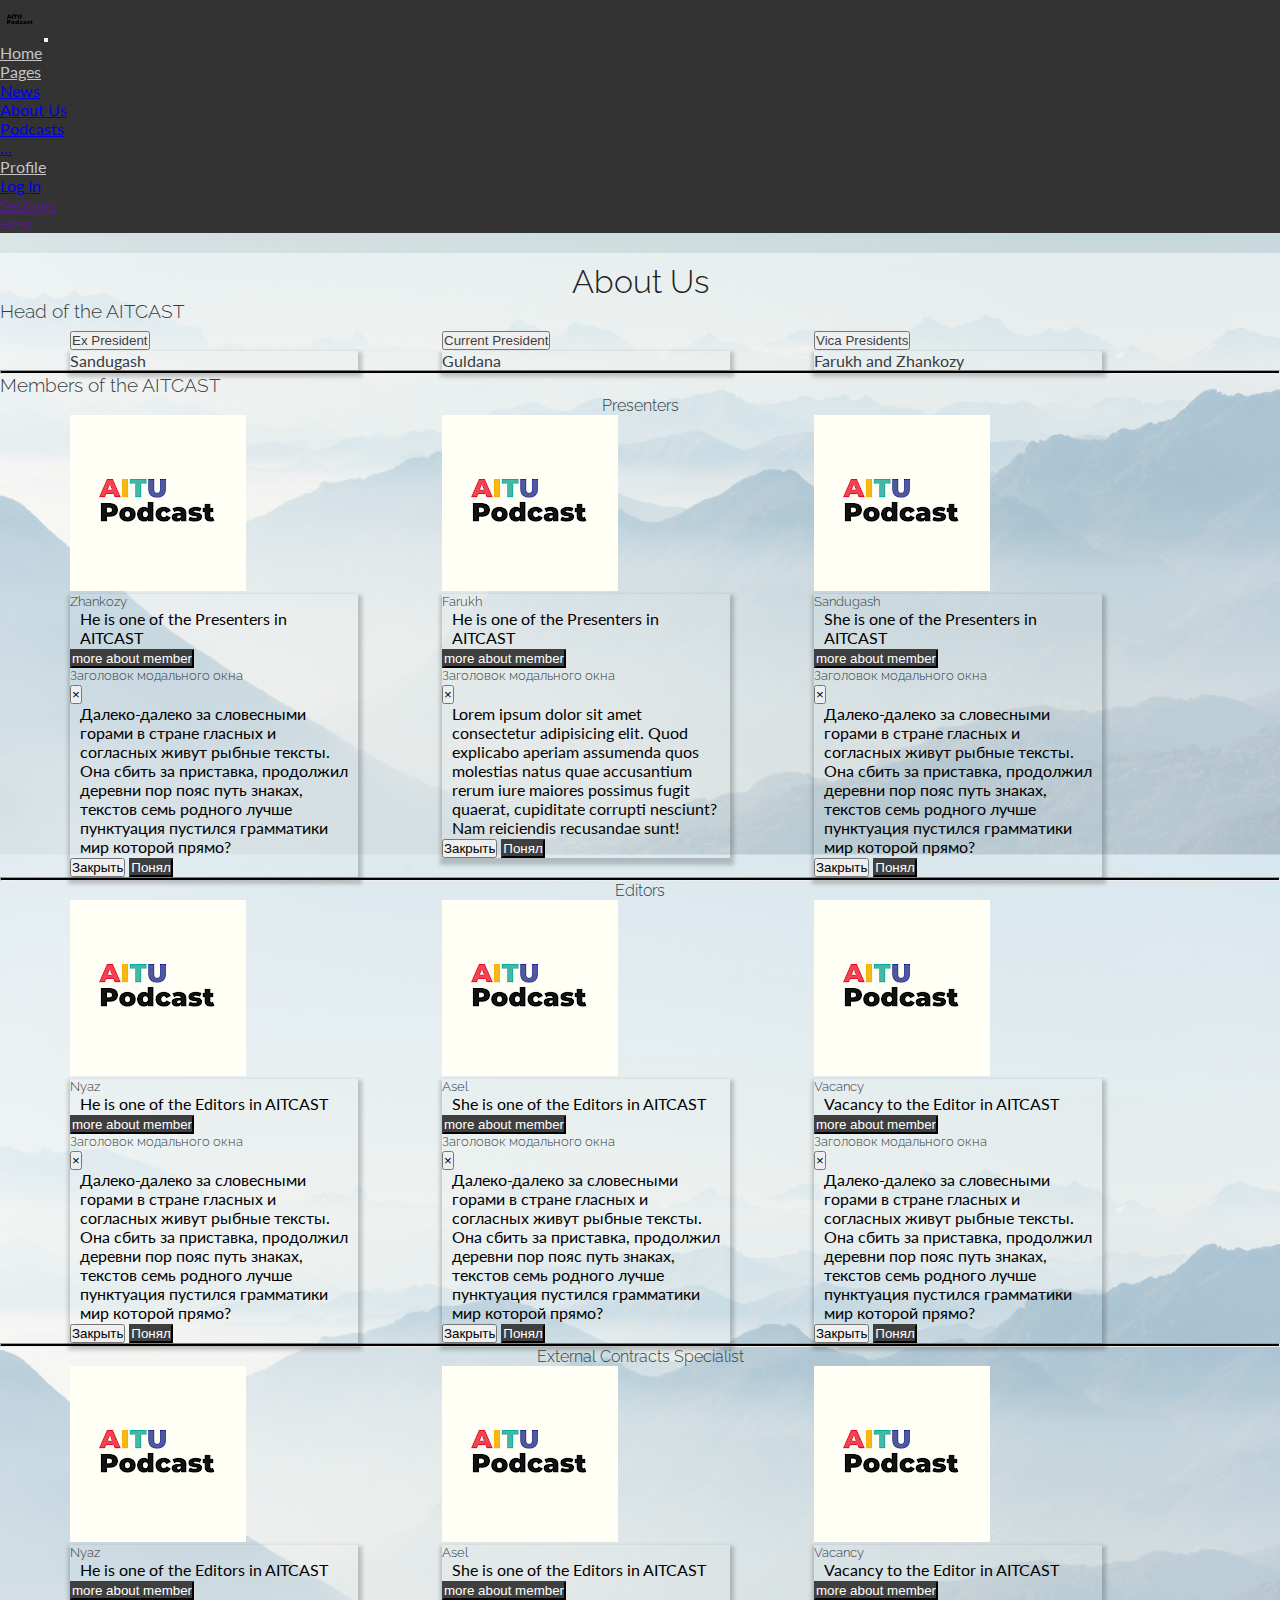
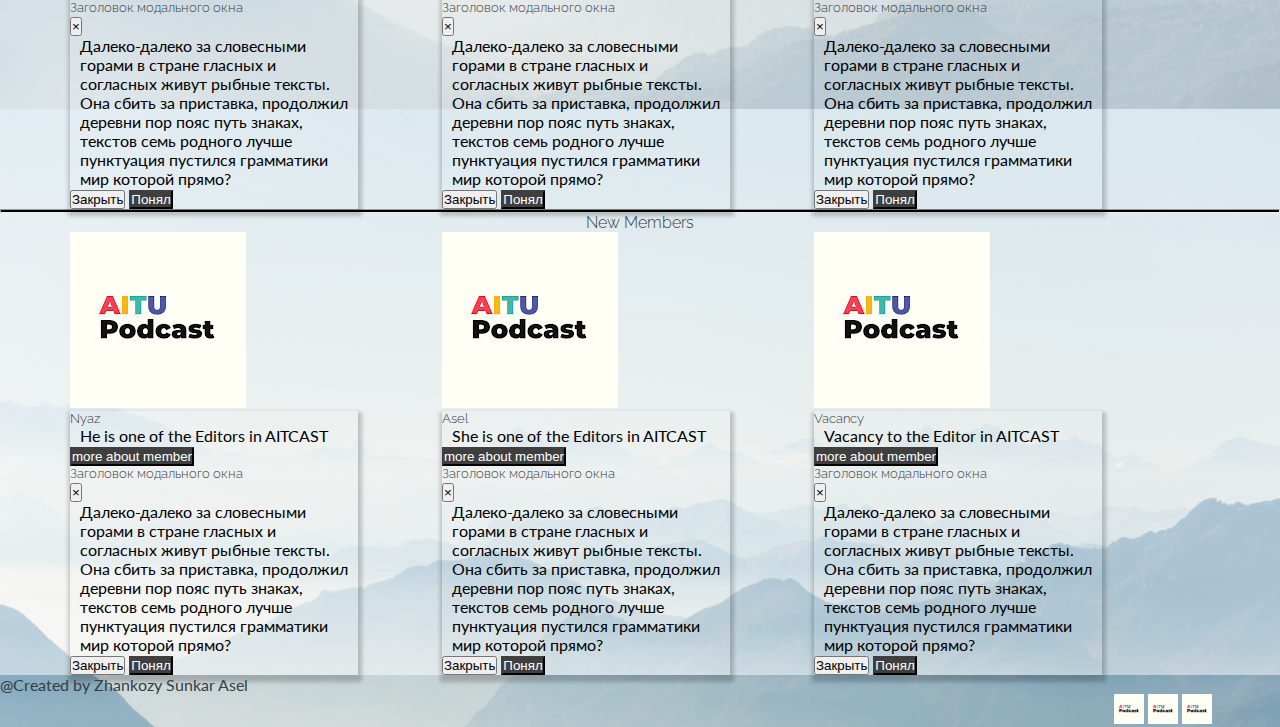
==== AboutUs.html @ f988cd86 "Add files via upload" ====
<!DOCTYPE html>
<html lang="en">
<head>
    <meta charset="UTF-8">
    <meta name="viewport" content="width=device-width, initial-scale=1.0">
    <link rel="stylesheet" href="https://cdn.jsdelivr.net/npm/bootstrap@4.6.1/dist/css/bootstrap.min.css" integrity="sha384-zCbKRCUGaJDkqS1kPbPd7TveP5iyJE0EjAuZQTgFLD2ylzuqKfdKlfG/eSrtxUkn" crossorigin="anonymous">
    <link rel="stylesheet" href="AboutsUs.css">
    <title>About Us</title>
</head>
<body>
<div class="container-fluid">
    <nav class="navbar navbar-expand-lg navbar-light">
        <a class="navbar-brand" href="#">
            <img class="logo" src="J4KXXM01.svg" width="40" height="40" alt="">
        </a>
        <button class="navbar-toggler" type="button" data-toggle="collapse" data-target="#navbarNav" aria-controls="navbarNav" aria-expanded="false" aria-label="Toggle navigation">
            <span class="navbar-toggler-icon"></span>
        </button>
        <div class="collapse navbar-collapse" id="navbarNav">
            <ul class="navbar-nav ml-auto">
                <li class="nav-item">
                    <a class="nav-link" href="index.html">Home</a>
                </li>
                <li class="nav-item dropdown">
                    <a class="nav-link dropdown-toggle" href="#" id="navbarDropdownPages" role="button" data-toggle="dropdown" aria-haspopup="true" aria-expanded="false">Pages</a>
                    <div class="dropdown-menu" aria-labelledby="navbarDropdownPages">
                        <a class="dropdown-item" href="News.html">News</a>
                        <div class="dropdown-divider"></div>
                        <a class="dropdown-item" href="AboutUs.html">About Us</a>
                        <div class="dropdown-divider"></div>
                        <a class="dropdown-item" href="Podcasts.html">Podcasts</a>
                        <div class="dropdown-divider"></div>
                        <a class="dropdown-item disabled" href="/" tabindex="-1" aria-disabled="true">...</a>
                    </div>
                </li>
                <li class="nav-item dropdown">
                    <a class="nav-link dropdown-toggle" href="#" id="navbarDropdownProfile" role="button" data-toggle="dropdown" aria-haspopup="true" aria-expanded="false">Profile</a>
                    <div class="dropdown-menu" aria-labelledby="navbarDropdownProfile">
                        <a class="dropdown-item" href="login.html">Log In</a>
                        <div class="dropdown-divider"></div>
                        <a class="dropdown-item" href="">Settings</a>
                        <div class="dropdown-divider"></div>
                        <a class="dropdown-item" href="">Help</a>
                    </div>
                </li>
            </ul>
        </div>
    </nav>
    <div class="Main">
        <h1>About Us</h1>

<div class="row">
    <div class="col-md-6">
        <h3>Head of the AITCAST</h3>
        <div class="accordion" id="accordionExample">
            <div class="card">
                <div class="card-header" id="headingOne">
                    <h2 class="mb-0">
                        <button class="btn btn-link btn-block text-left" type="button" data-toggle="collapse" data-target="#collapseOne" aria-expanded="true" aria-controls="collapseOne">
                            Ex President
                        </button>
                    </h2>
                </div>
                <div id="collapseOne" class="collapse show" aria-labelledby="headingOne" data-parent="#accordionExample">
                    <div class="card-body">
                        Sandugash
                    </div>
                </div>
            </div>
            <div class="card">
                <div class="card-header" id="headingTwo">
                    <h2 class="mb-0">
                        <button class="btn btn-link btn-block text-left collapsed" type="button" data-toggle="collapse" data-target="#collapseTwo" aria-expanded="false" aria-controls="collapseTwo">
                            Current President
                        </button>
                    </h2>
                </div>
                <div id="collapseTwo" class="collapse" aria-labelledby="headingTwo" data-parent="#accordionExample">
                    <div class="card-body">
                        Guldana
                    </div>
                </div>
            </div>
            <div class="card">
                <div class="card-header" id="headingThree">
                    <h2 class="mb-0">
                        <button class="btn btn-link btn-block text-left collapsed" type="button" data-toggle="collapse" data-target="#collapseThree" aria-expanded="false" aria-controls="collapseThree">
                            Vica Presidents
                        </button>
                    </h2>
                </div>
                <div id="collapseThree" class="collapse" aria-labelledby="headingThree" data-parent="#accordionExample">
                    <div class="card-body">
                        Farukh and Zhankozy
                    </div>
                </div>
            </div>
        </div>
    </div>
</div>
<hr>

            

    <h3>Members of the AITCAST</h3>
    <div class="list-group">
        <h4>Presenters</h4>
        <div class="d-flex flex-row">
            <div class="card" style="width: 18rem;">
                <img src="channels4_profile.jpg" class="card-img-top" alt="...">
                <div class="card-body">
                    <h5 class="card-title">Zhankozy</h5>
                    <p class="card-text">He is one of the Presenters in AITCAST</p>
                    <button type="button" class="btn btn-primary" data-toggle="modal" data-target="#staticBackdrop">
                        more about member
                    </button>
                    <div class="modal fade" id="staticBackdrop" data-backdrop="static" data-keyboard="false" tabindex="-1" aria-labelledby="staticBackdropLabel" aria-hidden="true">
                        <div class="modal-dialog">
                            <div class="modal-content">
                                <div class="modal-header">
                                    <h5 class="modal-title" id="staticBackdropLabel">Заголовок модального окна</h5>
                                    <button type="button" class="close" data-dismiss="modal" aria-label="Close">
                                        <span aria-hidden="true">&times;</span>
                                    </button>
                                </div>
                                <div class="modal-body">
                                    <p>Далеко-далеко за словесными горами в стране гласных и согласных живут рыбные тексты. Она сбить за приставка, продолжил деревни пор пояс путь знаках, текстов семь родного лучше пунктуация пустился грамматики мир которой прямо?</p>
                                </div>
                                <div class="modal-footer">
                                    <button type="button" class="btn btn-secondary" data-dismiss="modal">Закрыть</button>
                                    <button type="button" class="btn btn-primary">Понял</button>
                                </div>
                            </div>
                        </div>
                    </div>
                </div>
            </div>
            <div class="card" style="width: 18rem;">
                <img src="channels4_profile.jpg" class="card-img-top" alt="...">
                <div class="card-body">
                    <h5 class="card-title">Farukh</h5>
                    <p class="card-text">He is one of the Presenters in AITCAST</p>
                    <button type="button" class="btn btn-primary" data-toggle="modal" data-target="#staticBackdrop">
                        more about member
                    </button>
                    <div class="modal fade" id="staticBackdrop" data-backdrop="static" data-keyboard="false" tabindex="-1" aria-labelledby="staticBackdropLabel" aria-hidden="true">
                        <div class="modal-dialog">
                            <div class="modal-content">
                                <div class="modal-header">
                                    <h5 class="modal-title" id="staticBackdropLabel">Заголовок модального окна</h5>
                                    <button type="button" class="close" data-dismiss="modal" aria-label="Close">
                                        <span aria-hidden="true">&times;</span>
                                    </button>
                                </div>
                                <div class="modal-body">
                                    <p>Lorem ipsum dolor sit amet consectetur adipisicing elit. Quod explicabo aperiam assumenda quos molestias natus quae accusantium rerum iure maiores possimus fugit quaerat, cupiditate corrupti nesciunt? Nam reiciendis recusandae sunt!</p>
                                </div>
                                <div class="modal-footer">
                                    <button type="button" class="btn btn-secondary" data-dismiss="modal">Закрыть</button>
                                    <button type="button" class="btn btn-primary">Понял</button>
                                </div>
                            </div>
                        </div>
                    </div>
                </div>
            </div>
            <div class="card" style="width: 18rem;">
                <img src="channels4_profile.jpg" class="card-img-top" alt="...">
                <div class="card-body">
                    <h5 class="card-title">Sandugash</h5>
                    <p class="card-text">She is one of the Presenters in AITCAST</p>
                    <button type="button" class="btn btn-primary" data-toggle="modal" data-target="#staticBackdrop">
                        more about member
                    </button>
                    <div class="modal fade" id="staticBackdrop" data-backdrop="static" data-keyboard="false" tabindex="-1" aria-labelledby="staticBackdropLabel" aria-hidden="true">
                        <div class="modal-dialog">
                            <div class="modal-content">
                                <div class="modal-header">
                                    <h5 class="modal-title" id="staticBackdropLabel">Заголовок модального окна</h5>
                                    <button type="button" class="close" data-dismiss="modal" aria-label="Close">
                                        <span aria-hidden="true">&times;</span>
                                    </button>
                                </div>
                                <div class="modal-body">
                                    <p>Далеко-далеко за словесными горами в стране гласных и согласных живут рыбные тексты. Она сбить за приставка, продолжил деревни пор пояс путь знаках, текстов семь родного лучше пунктуация пустился грамматики мир которой прямо?</p>
                                </div>
                                <div class="modal-footer">
                                    <button type="button" class="btn btn-secondary" data-dismiss="modal">Закрыть</button>
                                    <button type="button" class="btn btn-primary">Понял</button>
                                </div>
                            </div>
                        </div>
                    </div>
                </div>
            </div>
        </div>
    </div>
<hr>

                <div class="list-group">
                    <h4>Editors</h4>
                <div class="d-flex flex-row">
                    <div class="card">
                        <img src="channels4_profile.jpg" class="card-img-top" alt="...">
                        <div class="card-body">
                            <h5 class="card-title">Nyaz</h5>
                            <p class="card-text">He is one of the Editors in AITCAST</p>
                            <button type="button" class="btn btn-primary" data-toggle="modal" data-target="#staticBackdrop">
                                more about member
                          </button>

                          <div class="modal fade" id="staticBackdrop" data-backdrop="static" data-keyboard="false" tabindex="-1" aria-labelledby="staticBackdropLabel" aria-hidden="true">
                              <div class="modal-dialog">
                                  <div class="modal-content">
                                      <div class="modal-header">
                                          <h5 class="modal-title" id="staticBackdropLabel">Заголовок модального окна</h5>
                                          <button type="button" class="close" data-dismiss="modal" aria-label="Close">
                                              <span aria-hidden="true">&times;</span>
                                          </button>
                                      </div>
                                      <div class="modal-body">
                                        <p>Далеко-далеко за словесными горами в стране гласных и согласных живут рыбные тексты. Она сбить за приставка, продолжил деревни пор пояс путь знаках, текстов семь родного лучше пунктуация пустился грамматики мир которой прямо?</p>
                                        
                                      </div>
                                      <div class="modal-footer">
                                          <button type="button" class="btn btn-secondary" data-dismiss="modal">Закрыть</button>
                                          <button type="button" class="btn btn-primary">Понял</button>
                                      </div>
                                  </div>
                              </div>
                          </div>
                        </div>
                    </div>

                    <div class="card mr-2">
                        <img src="channels4_profile.jpg" class="card-img-top" alt="...">
                        <div class="card-body">
                            <h5 class="card-title">Asel</h5>
                            <p class="card-text">She is one of the Editors in AITCAST</p>
                            <button type="button" class="btn btn-primary" data-toggle="modal" data-target="#staticBackdrop">
                              more about member
                          </button>

                          <div class="modal fade" id="staticBackdrop" data-backdrop="static" data-keyboard="false" tabindex="-1" aria-labelledby="staticBackdropLabel" aria-hidden="true">
                              <div class="modal-dialog">
                                  <div class="modal-content">
                                      <div class="modal-header">
                                          <h5 class="modal-title" id="staticBackdropLabel">Заголовок модального окна</h5>
                                          <button type="button" class="close" data-dismiss="modal" aria-label="Close">
                                              <span aria-hidden="true">&times;</span>
                                          </button>
                                      </div>
                                      <div class="modal-body">
                                        <p>Далеко-далеко за словесными горами в стране гласных и согласных живут рыбные тексты. Она сбить за приставка, продолжил деревни пор пояс путь знаках, текстов семь родного лучше пунктуация пустился грамматики мир которой прямо?</p>
                                        
                                      </div>
                                      <div class="modal-footer">
                                          <button type="button" class="btn btn-secondary" data-dismiss="modal">Закрыть</button>
                                          <button type="button" class="btn btn-primary">Понял</button>
                                      </div>
                                  </div>
                              </div>
                          </div>
                        </div>
                    </div>
                    <div class="card mr-2">
                        <img src="channels4_profile.jpg" class="card-img-top" alt="...">
                        <div class="card-body">
                            <h5 class="card-title">Vacancy</h5>
                            <p class="card-text">Vacancy to the Editor in AITCAST</p>
                            <button type="button" class="btn btn-primary" data-toggle="modal" data-target="#staticBackdrop">
                                more about member
                          </button>

                          <div class="modal fade" id="staticBackdrop" data-backdrop="static" data-keyboard="false" tabindex="-1" aria-labelledby="staticBackdropLabel" aria-hidden="true">
                              <div class="modal-dialog">
                                  <div class="modal-content">
                                      <div class="modal-header">
                                          <h5 class="modal-title" id="staticBackdropLabel">Заголовок модального окна</h5>
                                          <button type="button" class="close" data-dismiss="modal" aria-label="Close">
                                              <span aria-hidden="true">&times;</span>
                                          </button>
                                      </div>
                                      <div class="modal-body">
                                        <p>Далеко-далеко за словесными горами в стране гласных и согласных живут рыбные тексты. Она сбить за приставка, продолжил деревни пор пояс путь знаках, текстов семь родного лучше пунктуация пустился грамматики мир которой прямо?</p>
                                        
                                      </div>
                                      <div class="modal-footer">
                                          <button type="button" class="btn btn-secondary" data-dismiss="modal">Закрыть</button>
                                          <button type="button" class="btn btn-primary">Понял</button>
                                      </div>
                                  </div>
                              </div>
                          </div>
                        </div>
                    </div>
                </div>
                <hr>
                </div>
                <div class="list-group">
                    <h4>External Contracts Specialist</h4>
                <div class="d-flex flex-row">
                    <div class="card">
                        <img src="channels4_profile.jpg" class="card-img-top" alt="...">
                        <div class="card-body">
                            <h5 class="card-title">Nyaz</h5>
                            <p class="card-text">He is one of the Editors in AITCAST</p>
                            <button type="button" class="btn btn-primary" data-toggle="modal" data-target="#staticBackdrop">
                                more about member
                          </button>

                          <div class="modal fade" id="staticBackdrop" data-backdrop="static" data-keyboard="false" tabindex="-1" aria-labelledby="staticBackdropLabel" aria-hidden="true">
                              <div class="modal-dialog">
                                  <div class="modal-content">
                                      <div class="modal-header">
                                          <h5 class="modal-title" id="staticBackdropLabel">Заголовок модального окна</h5>
                                          <button type="button" class="close" data-dismiss="modal" aria-label="Close">
                                              <span aria-hidden="true">&times;</span>
                                          </button>
                                      </div>
                                      <div class="modal-body">
                                        <p>Далеко-далеко за словесными горами в стране гласных и согласных живут рыбные тексты. Она сбить за приставка, продолжил деревни пор пояс путь знаках, текстов семь родного лучше пунктуация пустился грамматики мир которой прямо?</p>
                                        
                                      </div>
                                      <div class="modal-footer">
                                          <button type="button" class="btn btn-secondary" data-dismiss="modal">Закрыть</button>
                                          <button type="button" class="btn btn-primary">Понял</button>
                                      </div>
                                  </div>
                              </div>
                          </div>
                        </div>
                    </div>

                    <div class="card mr-2">
                        <img src="channels4_profile.jpg" class="card-img-top" alt="...">
                        <div class="card-body">
                            <h5 class="card-title">Asel</h5>
                            <p class="card-text">She is one of the Editors in AITCAST</p>
                            <button type="button" class="btn btn-primary" data-toggle="modal" data-target="#staticBackdrop">
                                more about member
                          </button>

                          <div class="modal fade" id="staticBackdrop" data-backdrop="static" data-keyboard="false" tabindex="-1" aria-labelledby="staticBackdropLabel" aria-hidden="true">
                              <div class="modal-dialog">
                                  <div class="modal-content">
                                      <div class="modal-header">
                                          <h5 class="modal-title" id="staticBackdropLabel">Заголовок модального окна</h5>
                                          <button type="button" class="close" data-dismiss="modal" aria-label="Close">
                                              <span aria-hidden="true">&times;</span>
                                          </button>
                                      </div>
                                      <div class="modal-body">
                                        <p>Далеко-далеко за словесными горами в стране гласных и согласных живут рыбные тексты. Она сбить за приставка, продолжил деревни пор пояс путь знаках, текстов семь родного лучше пунктуация пустился грамматики мир которой прямо?</p>
                                        
                                      </div>
                                      <div class="modal-footer">
                                          <button type="button" class="btn btn-secondary" data-dismiss="modal">Закрыть</button>
                                          <button type="button" class="btn btn-primary">Понял</button>
                                      </div>
                                  </div>
                              </div>
                          </div>
                        </div>
                    </div>
                    <div class="card mr-2">
                        <img src="channels4_profile.jpg" class="card-img-top" alt="...">
                        <div class="card-body">
                            <h5 class="card-title">Vacancy</h5>
                            <p class="card-text">Vacancy to the Editor in AITCAST</p>
                            <button type="button" class="btn btn-primary" data-toggle="modal" data-target="#staticBackdrop">
                                more about member
                          </button>

                          <div class="modal fade" id="staticBackdrop" data-backdrop="static" data-keyboard="false" tabindex="-1" aria-labelledby="staticBackdropLabel" aria-hidden="true">
                              <div class="modal-dialog">
                                  <div class="modal-content">
                                      <div class="modal-header">
                                          <h5 class="modal-title" id="staticBackdropLabel">Заголовок модального окна</h5>
                                          <button type="button" class="close" data-dismiss="modal" aria-label="Close">
                                              <span aria-hidden="true">&times;</span>
                                          </button>
                                      </div>
                                      <div class="modal-body">
                                        <p>Далеко-далеко за словесными горами в стране гласных и согласных живут рыбные тексты. Она сбить за приставка, продолжил деревни пор пояс путь знаках, текстов семь родного лучше пунктуация пустился грамматики мир которой прямо?</p>
                                        
                                      </div>
                                      <div class="modal-footer">
                                          <button type="button" class="btn btn-secondary" data-dismiss="modal">Закрыть</button>
                                          <button type="button" class="btn btn-primary">Понял</button>
                                      </div>
                                  </div>
                              </div>
                          </div>
                        </div>
                    </div>
                </div>
                <hr>
                </div>
                <div class="list-group">
                    <h4>New Members</h4>
                    <div class="d-flex flex-row">
                        <div class="card">
                            <img src="channels4_profile.jpg" class="card-img-top" alt="...">
                            <div class="card-body">
                                <h5 class="card-title">Nyaz</h5>
                                <p class="card-text">He is one of the Editors in AITCAST</p>
                                <button type="button" class="btn btn-primary" data-toggle="modal" data-target="#staticBackdrop">
                                    more about member
                                </button>
                                <div class="modal fade" id="staticBackdrop" data-backdrop="static" data-keyboard="false" tabindex="-1" aria-labelledby="staticBackdropLabel" aria-hidden="true">
                                    <div class="modal-dialog">
                                        <div class="modal-content">
                                            <div class="modal-header">
                                                <h5 class="modal-title" id="staticBackdropLabel">Заголовок модального окна</h5>
                                                <button type="button" class="close" data-dismiss="modal" aria-label="Close">
                                                    <span aria-hidden="true">&times;</span>
                                                </button>
                                            </div>
                                            <div class="modal-body">
                                                <p>Далеко-далеко за словесными горами в стране гласных и согласных живут рыбные тексты. Она сбить за приставка, продолжил деревни пор пояс путь знаках, текстов семь родного лучше пунктуация пустился грамматики мир которой прямо?</p>
                                            </div>
                                            <div class="modal-footer">
                                                <button type="button" class="btn btn-secondary" data-dismiss="modal">Закрыть</button>
                                                <button type="button" class="btn btn-primary">Понял</button>
                                            </div>
                                        </div>
                                    </div>
                                </div>
                            </div>
                        </div>
                
                        <div class="card mr-2">
                            <img src="channels4_profile.jpg" class="card-img-top" alt="...">
                            <div class="card-body">
                                <h5 class="card-title">Asel</h5>
                                <p class="card-text">She is one of the Editors in AITCAST</p>
                                <button type="button" class="btn btn-primary" data-toggle="modal" data-target="#staticBackdrop">
                                    more about member
                                </button>
                                <div class="modal fade" id="staticBackdrop" data-backdrop="static" data-keyboard="false" tabindex="-1" aria-labelledby="staticBackdropLabel" aria-hidden="true">
                                    <div class="modal-dialog">
                                        <div class="modal-content">
                                            <div class="modal-header">
                                                <h5 class="modal-title" id="staticBackdropLabel">Заголовок модального окна</h5>
                                                <button type="button" class="close" data-dismiss="modal" aria-label="Close">
                                                    <span aria-hidden="true">&times;</span>
                                                </button>
                                            </div>
                                            <div class="modal-body">
                                                <p>Далеко-далеко за словесными горами в стране гласных и согласных живут рыбные тексты. Она сбить за приставка, продолжил деревни пор пояс путь знаках, текстов семь родного лучше пунктуация пустился грамматики мир которой прямо?</p>
                                            </div>
                                            <div class="modal-footer">
                                                <button type="button" class="btn btn-secondary" data-dismiss="modal">Закрыть</button>
                                                <button type="button" class="btn btn-primary">Понял</button>
                                            </div>
                                        </div>
                                    </div>
                                </div>
                            </div>
                        </div>
                        <div class="card mr-2">
                            <img src="channels4_profile.jpg" class="card-img-top" alt="...">
                            <div class="card-body">
                                <h5 class="card-title">Vacancy</h5>
                                <p class="card-text">Vacancy to the Editor in AITCAST</p>
                                <button type="button" class="btn btn-primary" data-toggle="modal" data-target="#staticBackdrop">
                                    more about member
                                </button>
                                <div class="modal fade" id="staticBackdrop" data-backdrop="static" data-keyboard="false" tabindex="-1" aria-labelledby="staticBackdropLabel" aria-hidden="true">
                                    <div class="modal-dialog">
                                        <div class="modal-content">
                                            <div class="modal-header">
                                                <h5 class="modal-title" id="staticBackdropLabel">Заголовок модального окна</h5>
                                                <button type="button" class="close" data-dismiss="modal" aria-label="Close">
                                                    <span aria-hidden="true">&times;</span>
                                                </button>
                                            </div>
                                            <div class="modal-body">
                                                <p>Далеко-далеко за словесными горами в стране гласных и согласных живут рыбные тексты. Она сбить за приставка, продолжил деревни пор пояс путь знаках, текстов семь родного лучше пунктуация пустился грамматики мир которой прямо?</p>
                                            </div>
                                            <div class="modal-footer">
                                                <button type="button" class="btn btn-secondary" data-dismiss="modal">Закрыть</button>
                                                <button type="button" class="btn btn-primary">Понял</button>
                                            </div>
                                        </div>
                                    </div>
                                </div>
                            </div>
                        </div>
                    </div>
                </div>
      </div>
    </div>  

    <div class="row">
        <div class="col">
            <footer>
                <span> @Created by Zhankozy Sunkar Asel</span>
                <div class="icons d-flex justify-content-end">
                    <img src="channels4_profile.jpg" alt="">
                    <img src="channels4_profile.jpg" alt="">
                    <img src="channels4_profile.jpg" alt="">
                </div>
            </footer>
        </div>
    </div>
</div>
    <script src="https://cdn.jsdelivr.net/npm/jquery@3.5.1/dist/jquery.slim.min.js" integrity="sha384-DfXdz2htPH0lsSSs5nCTpuj/zy4C+OGpamoFVy38MVBnE+IbbVYUew+OrCXaRkfj" crossorigin="anonymous"></script>
    <script src="https://cdn.jsdelivr.net/npm/bootstrap@4.6.1/dist/js/bootstrap.bundle.min.js" integrity="sha384-fQybjgWLrvvRgtW6bFlB7jaZrFsaBXjsOMm/tB9LTS58ONXgqbR9W8oWht/amnpF" crossorigin="anonymous"></script>   
</body>
</html>
---- AboutsUs.css ----
@import url('https://fonts.googleapis.com/css?family=Lato:400,700|Raleway:400,700');

* {
    margin: 0;
    padding: 0;
}

body{
    font-family: "Lato";
    color: #373d42;
    background-image: url("imgimg.jpg");
    background-size: 100%;
}
h1, h2, h3, h4, h5, h6 {
    font-family: "Raleway";
    font-weight: 300;

}


.NavigationMenu {
    background-color: rgb(215, 212, 212);
}


.nav {
    justify-content:center;
    display: flex;
    padding-left: 200px;
}

.logo {
    padding: 0;
    margin-top: 0;
}

.nav a {
    color: black;

    transition: color 0.3s ease;
}

.nav a:hover {
    color: rgb(255, 0, 0);
}

hr {
    height: 2px;
    background-color: rgb(0, 0, 0);
}

h1 {
    padding-top: 10px;
    text-align: center;
    color: #232121;
}



h4 {
    text-align: center;
}

p {
    padding-left: 10px;
    padding-right: 10px;
    color: rgb(0, 0, 0);
}

.Main {
    margin-top: 20px;
    background-color: rgba(255, 255, 255, 0.5);
}

.Members {
    padding-left: 30px;
}

.card {
    justify-content: center;
    width: 18rem;
    display: inline-block;
    margin-right: 10px;
    margin-left: 70px;
    vertical-align: top;
}
.icons{
    padding-left: 87%;
    display: inline-block;
    width: 100%;
    justify-content: end;
}
.icons img{
    max-width: 30px;
    cursor: pointer;
}

.navbar{
    background-color: #333;
 }
.nav-link{
    color: hsl(0, 0%, 77%) !important;
}
#navbarNav .nav-link:hover {
    background-color: #FF7878; 
    color:#333 !important;
} 
.btn-link {
    color: #3f3f3f;
}

.btn-link:hover {
    color: hsl(0, 0%, 61%);
}

.btn-primary:hover {
    background-color:#FF7878; 
    border-color: #FF7878; 
    color: hsl(0, 0%, 16%);
}
.btn-primary {
    background-color:#3f3f3f; 
    border-color: #3f3f3f; 
    color: #fff;
}
.card-body{
        width: 18rem;
        box-shadow: 1px 4px 4px 3px rgba(0, 0, 0, 0.2);
    
}
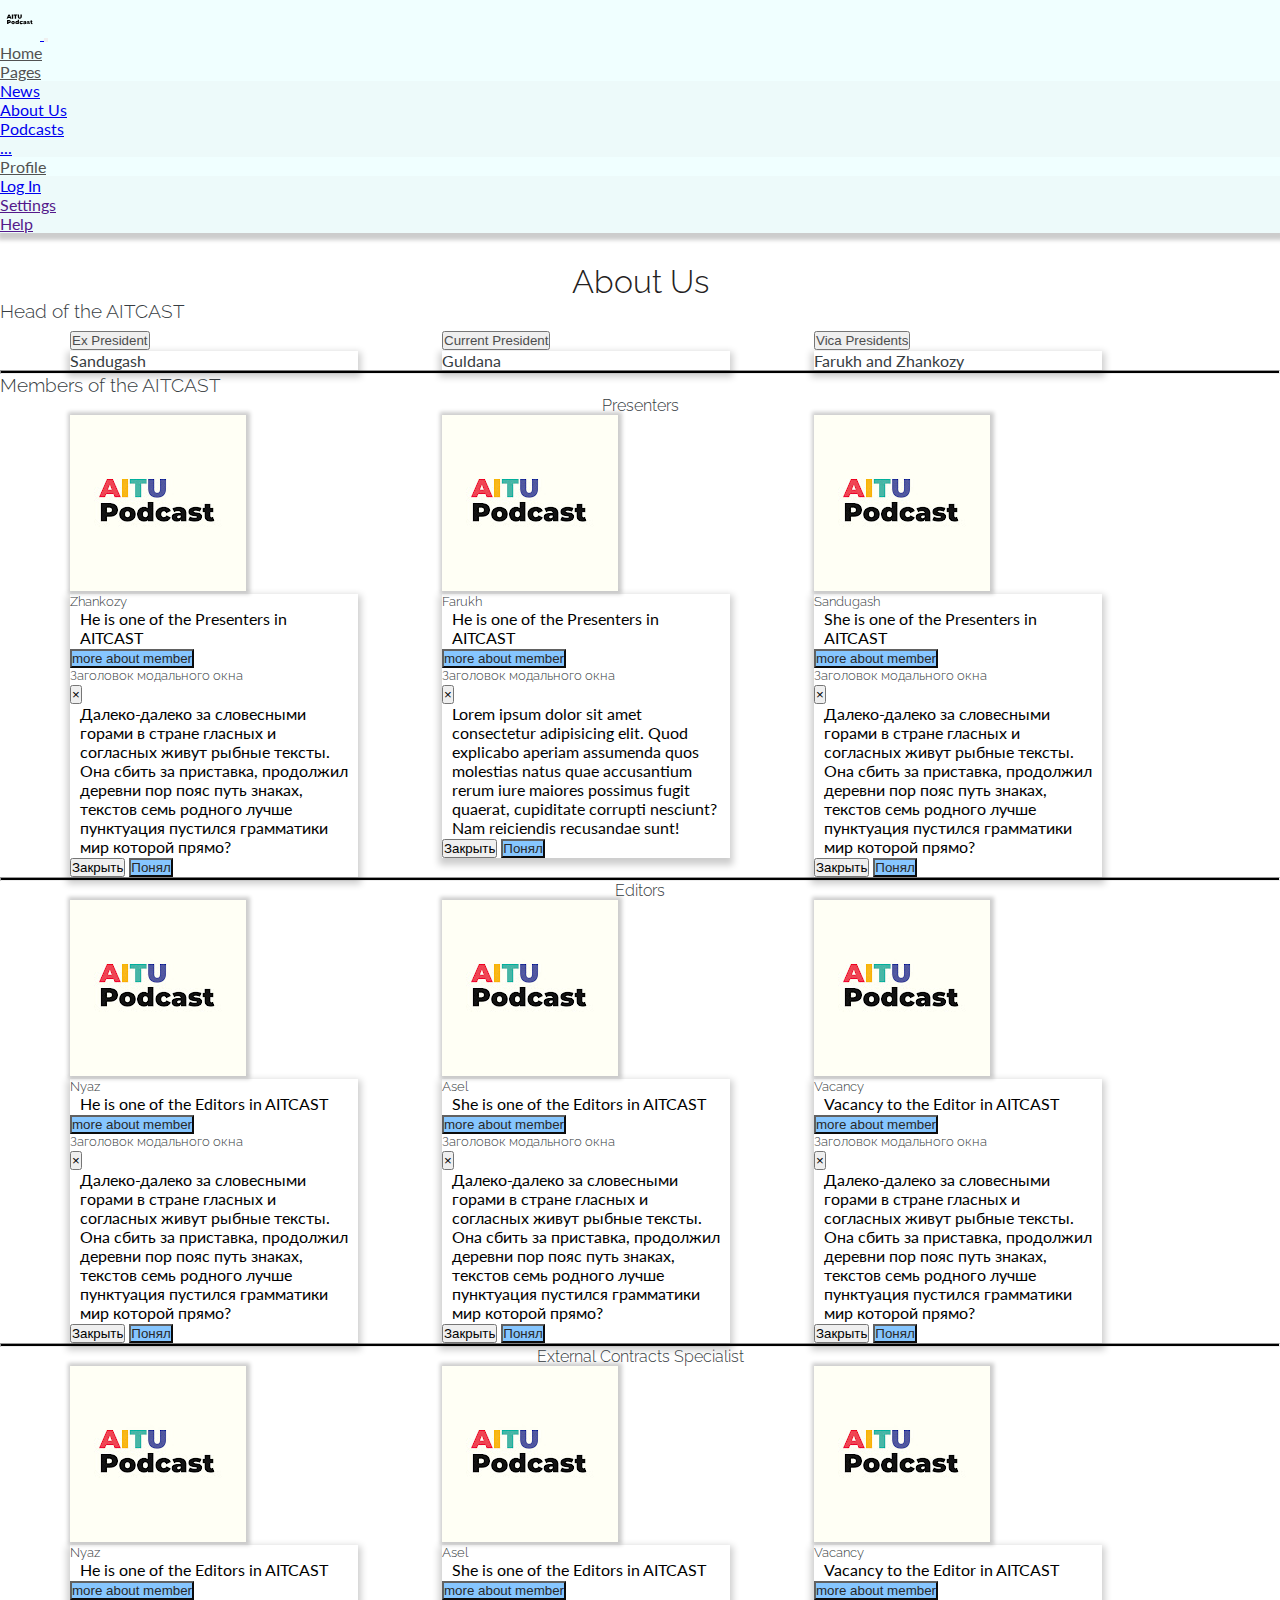
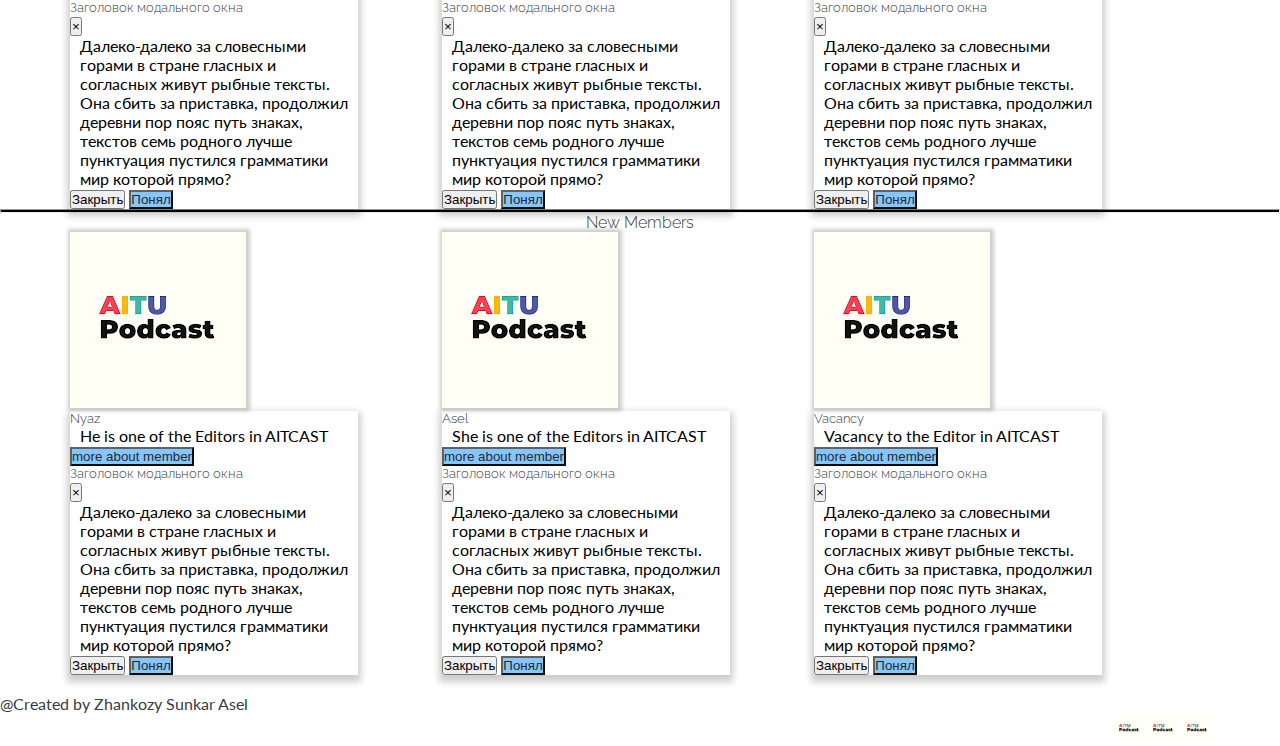
==== commit 4c6831e9: "Update AboutUs.html" ====
--- a/AboutUs.html
+++ b/AboutUs.html
@@ -16,7 +16,7 @@
         <button class="navbar-toggler" type="button" data-toggle="collapse" data-target="#navbarNav" aria-controls="navbarNav" aria-expanded="false" aria-label="Toggle navigation">
             <span class="navbar-toggler-icon"></span>
         </button>
-        <div class="collapse navbar-collapse" id="navbarNav">
+        <div class="collapse navbar-collapse" id="navbarNav" >
             <ul class="navbar-nav ml-auto">
                 <li class="nav-item">
                     <a class="nav-link" href="index.html">Home</a>
@@ -24,7 +24,7 @@
                 <li class="nav-item dropdown">
                     <a class="nav-link dropdown-toggle" href="#" id="navbarDropdownPages" role="button" data-toggle="dropdown" aria-haspopup="true" aria-expanded="false">Pages</a>
                     <div class="dropdown-menu" aria-labelledby="navbarDropdownPages">
-                        <a class="dropdown-item" href="News.html">News</a>
+                        <a class="dropdown-item" href="news.html">News</a>
                         <div class="dropdown-divider"></div>
                         <a class="dropdown-item" href="AboutUs.html">About Us</a>
                         <div class="dropdown-divider"></div>
@@ -495,7 +495,8 @@
 
     <div class="row">
         <div class="col">
-            <footer>
+            <footer> 
+                <br>
                 <span> @Created by Zhankozy Sunkar Asel</span>
                 <div class="icons d-flex justify-content-end">
                     <img src="channels4_profile.jpg" alt="">
--- a/AboutsUs.css
+++ b/AboutsUs.css
@@ -8,7 +8,7 @@
 body{
     font-family: "Lato";
     color: #373d42;
-    background-image: url("imgimg.jpg");
+    background-image: url("https://cdn.idropnews.com/wp-content/uploads/2017/10/19110608/Mountain-Sky-Alp-Fog-iPhone-Wallpaper.jpg");
     background-size: 100%;
 }
 h1, h2, h3, h4, h5, h6 {
@@ -96,17 +96,23 @@
 }
 
 .navbar{
-    background-color: #333;
+    background-color: azure;
+    box-shadow: 1px 4px 4px 3px rgba(0, 0, 0, 0.2);
  }
 .nav-link{
-    color: hsl(0, 0%, 77%) !important;
+    color: hwb(0 32% 68%) !important;
 }
 #navbarNav .nav-link:hover {
-    background-color: #FF7878; 
+    background-color: hwb(0 86% 8%); 
     color:#333 !important;
 } 
+
+.dropdown-menu{
+   background-color: hwb(180 93% 2%);
+ 
+}
 .btn-link {
-    color: #3f3f3f;
+    color: #4d4d4d !important;
 }
 
 .btn-link:hover {
@@ -114,17 +120,18 @@
 }
 
 .btn-primary:hover {
-    background-color:#FF7878; 
-    border-color: #FF7878; 
+    background-color:hsl(0, 100%, 90%); 
+    border-color: hsl(0, 100%, 90%); 
     color: hsl(0, 0%, 16%);
 }
 .btn-primary {
-    background-color:#3f3f3f; 
-    border-color: #3f3f3f; 
-    color: #fff;
+    background-color: #86c6ff;
+    border-color: hsl(0, 0%, 38%); 
+    color: hsl(0, 0%, 16%);
 }
 .card-body{
-        width: 18rem;
-        box-shadow: 1px 4px 4px 3px rgba(0, 0, 0, 0.2);
-    
+        box-shadow: 0px 4px 7px 3px rgba(0, 0, 0, 0.2);
 }
+.card-img-top{
+    box-shadow: 1px 0px 4px 3px rgba(0, 0, 0, 0.2);
+}
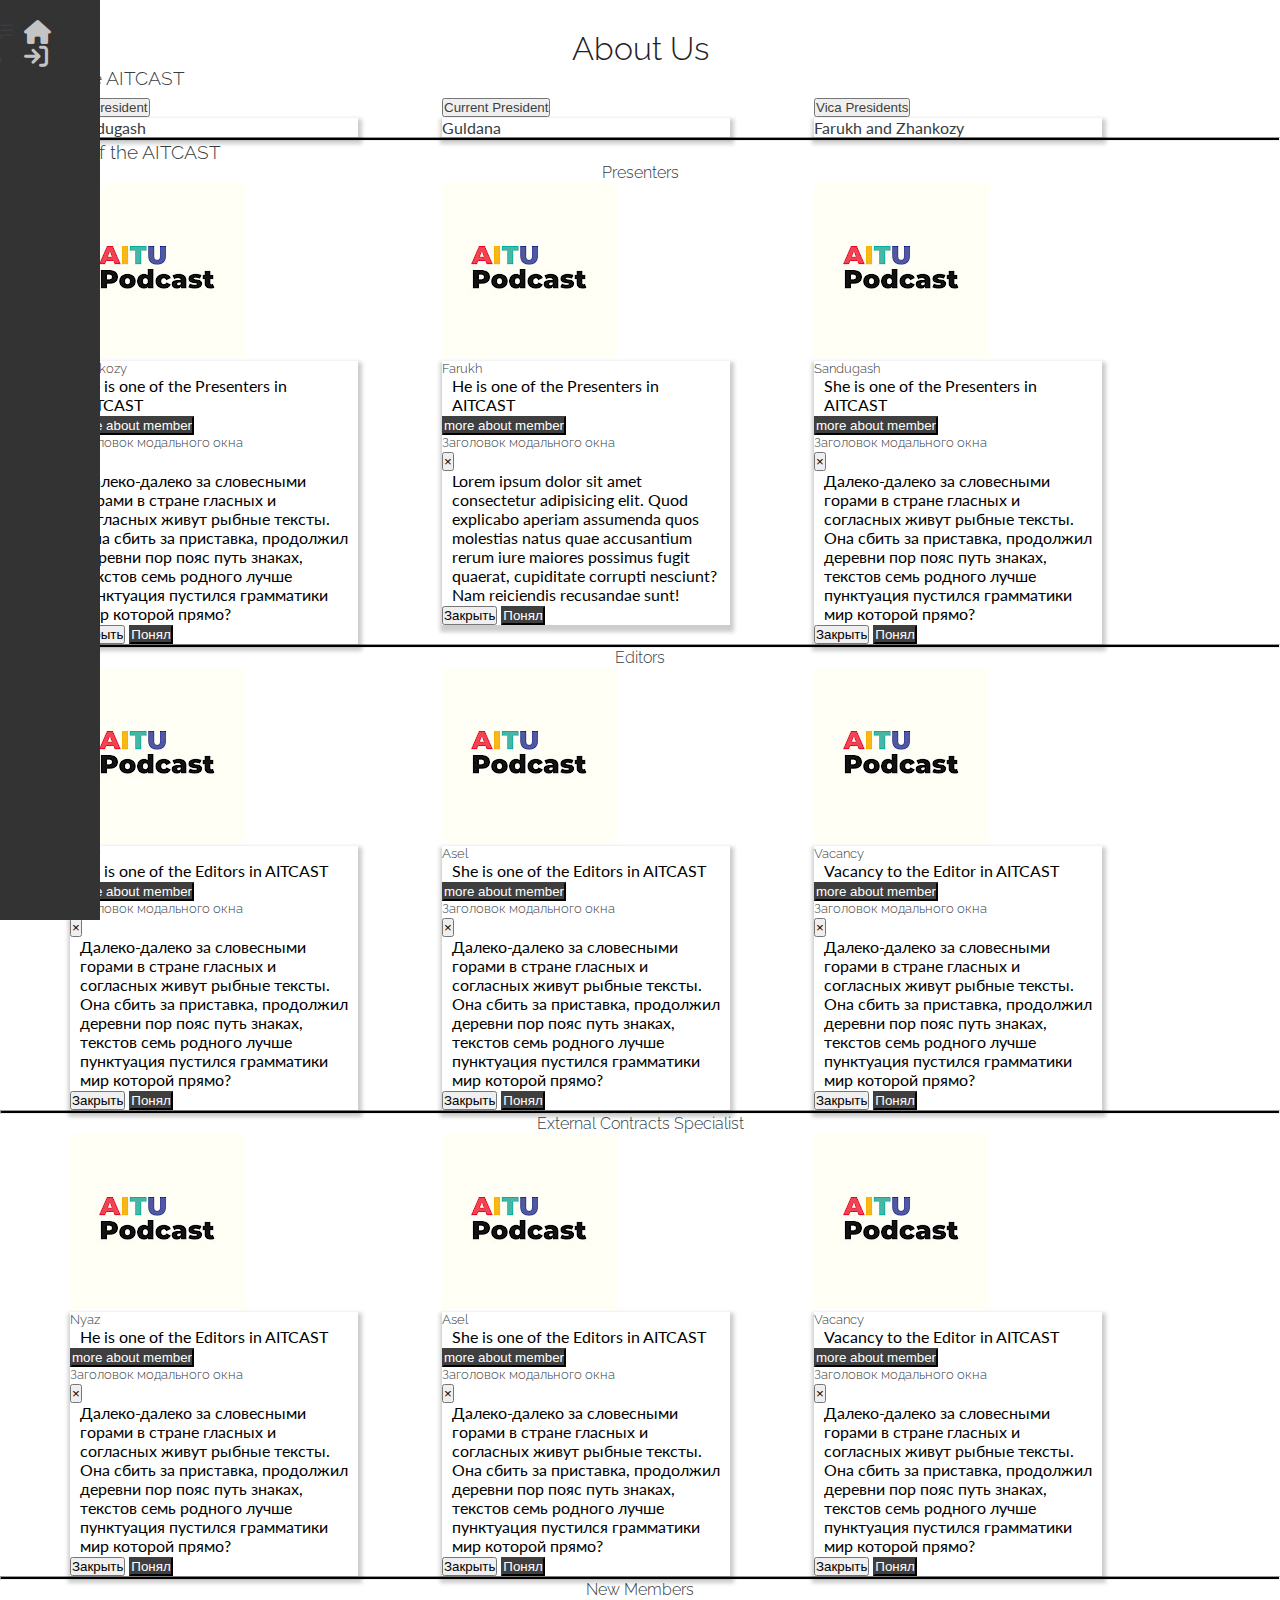
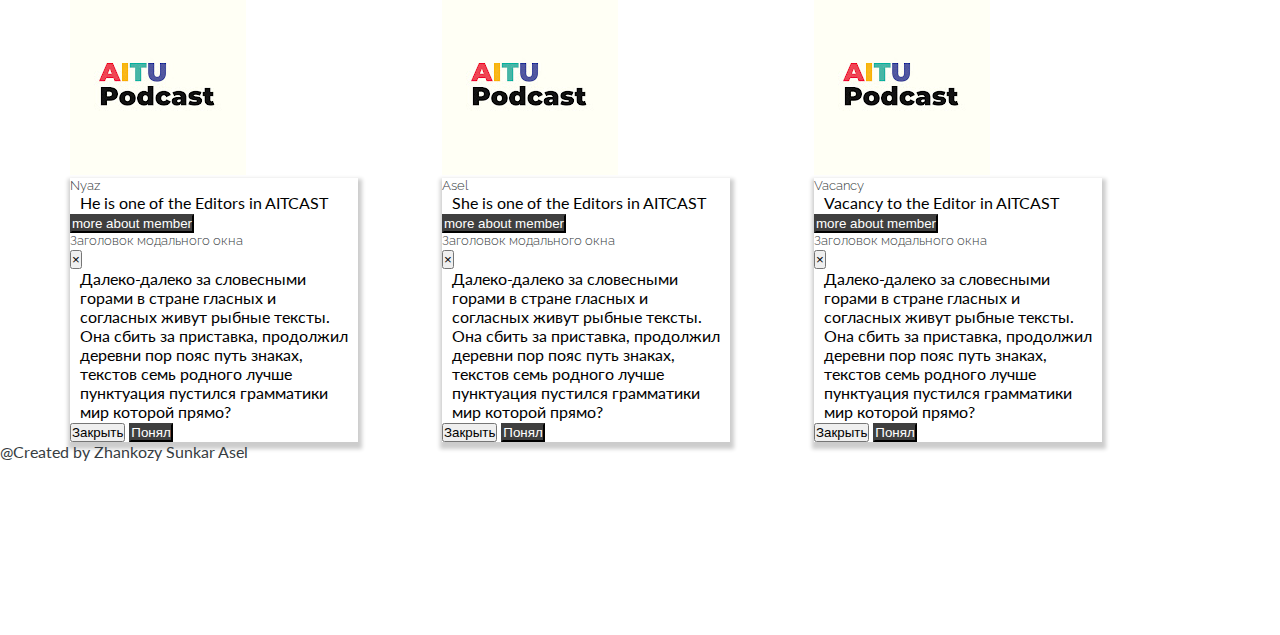
==== commit 4123ebd7: "another variant" ====
--- a/AboutUs.html
+++ b/AboutUs.html
@@ -3,49 +3,27 @@
 <head>
     <meta charset="UTF-8">
     <meta name="viewport" content="width=device-width, initial-scale=1.0">
+    <link rel="stylesheet" href="https://cdnjs.cloudflare.com/ajax/libs/font-awesome/6.2.0/css/all.min.css">
     <link rel="stylesheet" href="https://cdn.jsdelivr.net/npm/bootstrap@4.6.1/dist/css/bootstrap.min.css" integrity="sha384-zCbKRCUGaJDkqS1kPbPd7TveP5iyJE0EjAuZQTgFLD2ylzuqKfdKlfG/eSrtxUkn" crossorigin="anonymous">
     <link rel="stylesheet" href="AboutsUs.css">
     <title>About Us</title>
 </head>
 <body>
 <div class="container-fluid">
-    <nav class="navbar navbar-expand-lg navbar-light">
-        <a class="navbar-brand" href="#">
-            <img class="logo" src="J4KXXM01.svg" width="40" height="40" alt="">
-        </a>
-        <button class="navbar-toggler" type="button" data-toggle="collapse" data-target="#navbarNav" aria-controls="navbarNav" aria-expanded="false" aria-label="Toggle navigation">
-            <span class="navbar-toggler-icon"></span>
-        </button>
-        <div class="collapse navbar-collapse" id="navbarNav" >
-            <ul class="navbar-nav ml-auto">
+    <div class="NavigationMenu sticky-top bg-dark">
+        <div class="navbar" id="navbar">
+            <div class="menu-icon" id="menuIcon">&#9776;</div> 
+            <ul class="nav nav-tabs nav-justified" id="navMenu">
                 <li class="nav-item">
-                    <a class="nav-link" href="index.html">Home</a>
+                    <a href="index.html" class="nav-link"><i class="fa-solid fa-house"></i></a>
                 </li>
-                <li class="nav-item dropdown">
-                    <a class="nav-link dropdown-toggle" href="#" id="navbarDropdownPages" role="button" data-toggle="dropdown" aria-haspopup="true" aria-expanded="false">Pages</a>
-                    <div class="dropdown-menu" aria-labelledby="navbarDropdownPages">
-                        <a class="dropdown-item" href="news.html">News</a>
-                        <div class="dropdown-divider"></div>
-                        <a class="dropdown-item" href="AboutUs.html">About Us</a>
-                        <div class="dropdown-divider"></div>
-                        <a class="dropdown-item" href="Podcasts.html">Podcasts</a>
-                        <div class="dropdown-divider"></div>
-                        <a class="dropdown-item disabled" href="/" tabindex="-1" aria-disabled="true">...</a>
-                    </div>
+                <li class="nav-item">
+                    <a href="login.html" class="nav-link"><i class="fa-solid fa-arrow-right-to-bracket slide-fwd-center"></i></a>
                 </li>
-                <li class="nav-item dropdown">
-                    <a class="nav-link dropdown-toggle" href="#" id="navbarDropdownProfile" role="button" data-toggle="dropdown" aria-haspopup="true" aria-expanded="false">Profile</a>
-                    <div class="dropdown-menu" aria-labelledby="navbarDropdownProfile">
-                        <a class="dropdown-item" href="login.html">Log In</a>
-                        <div class="dropdown-divider"></div>
-                        <a class="dropdown-item" href="">Settings</a>
-                        <div class="dropdown-divider"></div>
-                        <a class="dropdown-item" href="">Help</a>
-                    </div>
-                </li>
+                
             </ul>
         </div>
-    </nav>
+    </div>
     <div class="Main">
         <h1>About Us</h1>
 
@@ -494,19 +472,37 @@
     </div>  
 
     <div class="row">
-        <div class="col">
-            <footer> 
-                <br>
+            <footer>
+                <div class="col-12">
                 <span> @Created by Zhankozy Sunkar Asel</span>
-                <div class="icons d-flex justify-content-end">
-                    <img src="channels4_profile.jpg" alt="">
-                    <img src="channels4_profile.jpg" alt="">
-                    <img src="channels4_profile.jpg" alt="">
+                <div class="icons" style="display: flex; justify-content: flex-end;">
+                    <ul>
+                        <li><i class="fab fa-facebook-f"></i></li>
+                        <li><i class="fab fa-twitter"></i></li>
+                        <li><i class="fab fa-instagram"></i></li>
+                        <li><i class="fab fa-linkedin-in"></i></li>
+                        <li><i class="fab fa-youtube"></i></li>
+                    </ul>
+                </div>
+                
+                    <ul class="pagination justify-content-end">
+                      <li class="page-item">
+                        <a class="page-link" href="index.html">Previous</a>
+                      </li>
+                      <li class="page-item"><a class="page-link " href="index.html">1</a></li>
+                      <li class="page-item"><a class="page-link" href="AboutUs.html">2</a></li>
+                      <li class="page-item"><a class="page-link" href="News.html">3</a></li>
+                      <li class="page-item"><a class="page-link" href="Podcasts.html">4</a></li>
+
+                      <li class="page-item">
+                        <a class="page-link" href="News.html">Next</a>
+                      </li>
+                    </ul>
                 </div>
             </footer>
-        </div>
     </div>
 </div>
+<script src="site.js"></script>
     <script src="https://cdn.jsdelivr.net/npm/jquery@3.5.1/dist/jquery.slim.min.js" integrity="sha384-DfXdz2htPH0lsSSs5nCTpuj/zy4C+OGpamoFVy38MVBnE+IbbVYUew+OrCXaRkfj" crossorigin="anonymous"></script>
     <script src="https://cdn.jsdelivr.net/npm/bootstrap@4.6.1/dist/js/bootstrap.bundle.min.js" integrity="sha384-fQybjgWLrvvRgtW6bFlB7jaZrFsaBXjsOMm/tB9LTS58ONXgqbR9W8oWht/amnpF" crossorigin="anonymous"></script>   
 </body>
--- a/AboutsUs.css
+++ b/AboutsUs.css
@@ -8,8 +8,10 @@
 body{
     font-family: "Lato";
     color: #373d42;
-    background-image: url("https://cdn.idropnews.com/wp-content/uploads/2017/10/19110608/Mountain-Sky-Alp-Fog-iPhone-Wallpaper.jpg");
+    background-image: url("https://bengordonpalmbeach.com/wp-content/uploads/2021/04/055-pd-getting-and-being-guest.png");
     background-size: 100%;
+    background-repeat:no-repeat;
+    background-attachment: fixed;
 }
 h1, h2, h3, h4, h5, h6 {
     font-family: "Raleway";
@@ -18,15 +20,54 @@
 }
 
 
-.NavigationMenu {
-    background-color: rgb(215, 212, 212);
+.nav-link {
+    color: hsl(0, 0%, 77%) !important;
 }
 
 
 .nav {
-    justify-content:center;
-    display: flex;
-    padding-left: 200px;
+  flex-direction: column;
+}
+#navbarNav .nav-link:hover {
+    background-color: #FF7878;
+    color: #333 !important;
+}
+
+.navbar {
+   display: flex;
+    position: fixed;
+    top: 0;
+    left: 0;
+    height: 100%;
+    width: 100px;
+    z-index: 1;
+    padding-top: 20px;
+    background-color: #333;
+}
+#navbar.hidden {
+  color: red;
+  display: none;
+}
+
+#navMenu{
+  display: flex;
+}
+
+#navbar .nav-link {
+    padding: 10px;
+    text-align: left;
+}
+
+.nav-item i {
+  font-size: 45px; 
+  margin-right: 8px;
+}
+.navbar{
+  display:flex;
+  flex-direction: row;
+}
+.navbar i{
+  font-size: 24px;
 }
 
 .logo {
@@ -96,23 +137,17 @@
 }
 
 .navbar{
-    background-color: azure;
-    box-shadow: 1px 4px 4px 3px rgba(0, 0, 0, 0.2);
+    background-color: #333;
  }
 .nav-link{
-    color: hwb(0 32% 68%) !important;
+    color: hsl(0, 0%, 77%) !important;
 }
 #navbarNav .nav-link:hover {
-    background-color: hwb(0 86% 8%); 
+    background-color: #FF7878; 
     color:#333 !important;
 } 
-
-.dropdown-menu{
-   background-color: hwb(180 93% 2%);
- 
-}
 .btn-link {
-    color: #4d4d4d !important;
+    color: #3f3f3f;
 }
 
 .btn-link:hover {
@@ -120,18 +155,144 @@
 }
 
 .btn-primary:hover {
-    background-color:hsl(0, 100%, 90%); 
-    border-color: hsl(0, 100%, 90%); 
+    background-color:#FF7878; 
+    border-color: #FF7878; 
     color: hsl(0, 0%, 16%);
 }
 .btn-primary {
-    background-color: #86c6ff;
-    border-color: hsl(0, 0%, 38%); 
-    color: hsl(0, 0%, 16%);
+    background-color:#3f3f3f; 
+    border-color: #3f3f3f; 
+    color: #fff;
 }
 .card-body{
-        box-shadow: 0px 4px 7px 3px rgba(0, 0, 0, 0.2);
-}
-.card-img-top{
-    box-shadow: 1px 0px 4px 3px rgba(0, 0, 0, 0.2);
-}
+        width: 18rem;
+        box-shadow: 1px 4px 4px 3px rgba(0, 0, 0, 0.2);
+    
+}
+.icons ul {
+    display: flex;
+    justify-content: flex-end;
+}
+
+.icons ul li {
+    position: relative;
+    display: block !important;
+    color: #666;
+    font-size: 30px;
+    height: 60px;
+    width: 60px;
+    background: #171515;
+    line-height: 60px;
+    border-radius: 50%;
+    margin: 0 15px;
+    cursor: pointer;
+    transition: 0.5s;
+}
+
+.icons ul li:before {
+    position: absolute;
+    content: '';
+    top: 0;
+    left: 0;
+    height: inherit;
+    width: inherit;
+    border-radius: 50%;
+    transform: scale(0.9);
+    z-index: -1;
+    transition: 0.5s;
+}
+
+.icons ul li:nth-child(1):before {
+    background: #4267B2;
+}
+
+.icons ul li:nth-child(2):before {
+    background: #1DA1F2;
+}
+
+.icons ul li:nth-child(3):before {
+    background: #E1306C;
+}
+
+.icons ul li:nth-child(4):before {
+    background: #2867B2;
+}
+
+icons ul li:nth-child(5):before {
+    background: #ff0000;
+}
+
+.icons ul li:hover:before {
+    filter: blur(3px);
+    transform: scale(1.2);
+}
+
+icons ul li:nth-child(1):hover:before {
+    box-shadow: 0 0 15px #4267B2;
+}
+
+icons ul li:nth-child(2):hover:before {
+    box-shadow: 0 0 15px #1DA1F2;
+}
+
+icons ul li:nth-child(3):hover:before {
+    box-shadow: 0 0 15px #E1306C;
+}
+
+icons ul li:nth-child(4):hover:before {
+    box-shadow: 0 0 15px #2867B2;
+}
+
+ul li:nth-child(5):hover:before {
+    box-shadow: 0 0 15px #ff0000;
+}
+
+.icons ul li:nth-child(1):hover {
+    color: #456cba;
+    box-shadow: 0 0 15px #4267B2;
+    text-shadow: 0 0 15px #4267B2;
+}
+
+.icons ul li:nth-child(2):hover {
+    color: #26a4f2;
+    box-shadow: 0 0 15px #1DA1F2;
+    text-shadow: 0 0 15px #1DA1F2;
+}
+
+.icons ul li:nth-child(3):hover {
+    color: #e23670;
+    box-shadow: 0 0 15px #E1306C;
+    text-shadow: 0 0 15px #E1306C;
+}
+
+icons ul li:nth-child(4):hover {
+    color: #2a6cbb;
+    box-shadow: 0 0 15px #2867B2;
+    text-shadow: 0 0 15px #2867B2;
+}
+
+icons ul li:nth-child(5):hover {
+    color: #ff1a1a;
+    box-shadow: 0 0 15px #ff0000;
+    text-shadow: 0 0 15px #ff0000;
+}
+
+footer .icons {
+    display: flex;
+  
+}
+
+
+footer span {
+    display: flex;
+
+}
+footer a{
+  color:white;
+}
+footer a:hover{
+  color:red
+}
+.scale-up-center {
+  animation: scale-up-center 1s cubic-bezier(0.390, 0.575, 0.565, 1.000) both;
+}
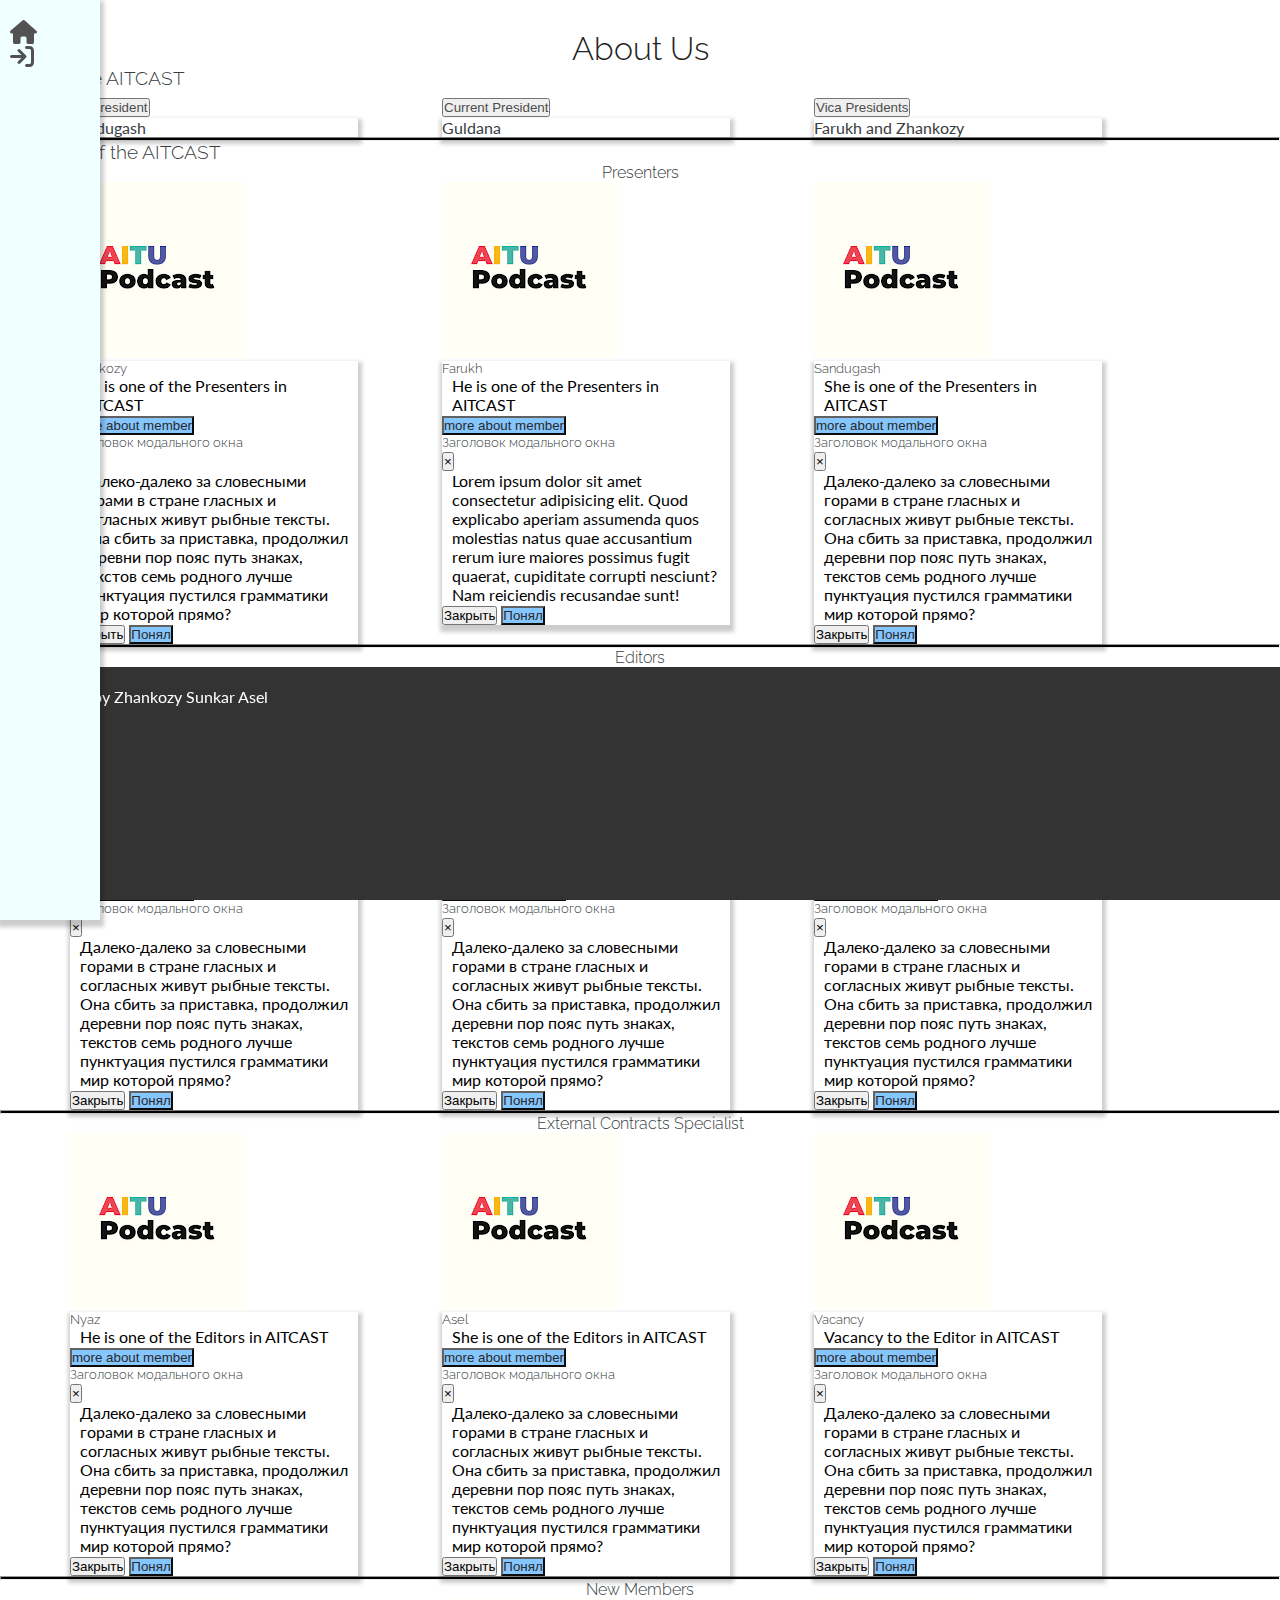
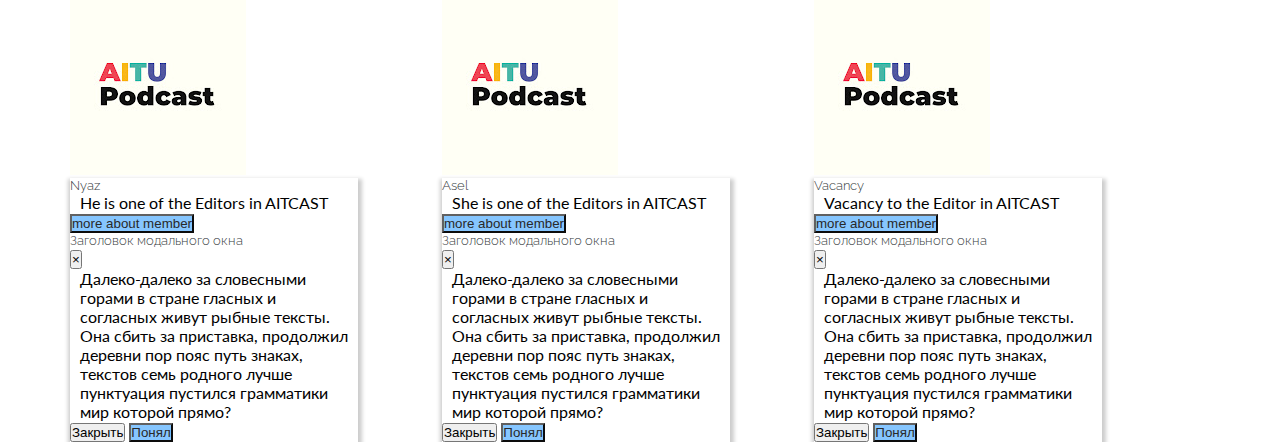
==== commit 434dfc58: "keypress pluss css by Asel" ====
--- a/AboutUs.html
+++ b/AboutUs.html
@@ -12,7 +12,6 @@
 <div class="container-fluid">
     <div class="NavigationMenu sticky-top bg-dark">
         <div class="navbar" id="navbar">
-            <div class="menu-icon" id="menuIcon">&#9776;</div> 
             <ul class="nav nav-tabs nav-justified" id="navMenu">
                 <li class="nav-item">
                     <a href="index.html" class="nav-link"><i class="fa-solid fa-house"></i></a>
@@ -28,7 +27,7 @@
         <h1>About Us</h1>
 
 <div class="row">
-    <div class="col-md-6">
+    <div class="col-md-6 main">
         <h3>Head of the AITCAST</h3>
         <div class="accordion" id="accordionExample">
             <div class="card">
--- a/AboutsUs.css
+++ b/AboutsUs.css
@@ -137,17 +137,23 @@
 }
 
 .navbar{
-    background-color: #333;
+    background-color: azure;
+    box-shadow: 1px 4px 4px 3px rgba(0, 0, 0, 0.2);
  }
 .nav-link{
-    color: hsl(0, 0%, 77%) !important;
+    color: hwb(0 32% 68%) !important;
 }
 #navbarNav .nav-link:hover {
-    background-color: #FF7878; 
+    background-color: hwb(0 86% 8%); 
     color:#333 !important;
 } 
+
+.dropdown-menu{
+   background-color: hwb(180 93% 2%);
+ 
+}
 .btn-link {
-    color: #3f3f3f;
+    color: #4d4d4d !important;
 }
 
 .btn-link:hover {
@@ -155,14 +161,14 @@
 }
 
 .btn-primary:hover {
-    background-color:#FF7878; 
-    border-color: #FF7878; 
+    background-color:hsl(0, 100%, 90%); 
+    border-color: hsl(0, 100%, 90%); 
     color: hsl(0, 0%, 16%);
 }
 .btn-primary {
-    background-color:#3f3f3f; 
-    border-color: #3f3f3f; 
-    color: #fff;
+    background-color: #86c6ff;
+    border-color: hsl(0, 0%, 38%); 
+    color: hsl(0, 0%, 16%);
 }
 .card-body{
         width: 18rem;
@@ -281,7 +287,19 @@
     display: flex;
   
 }
-
+footer {
+    position: fixed;
+    bottom: 0;
+    width: 100%;
+    background-color: #333;
+    padding: 20px;
+    color: white;
+    transition: transform 0.3s; /* Анимация для плавности движения */
+}
+
+footer.hidden {
+    transform: translateY(100%); /* Перемещает футер вниз */
+}
 
 footer span {
     display: flex;
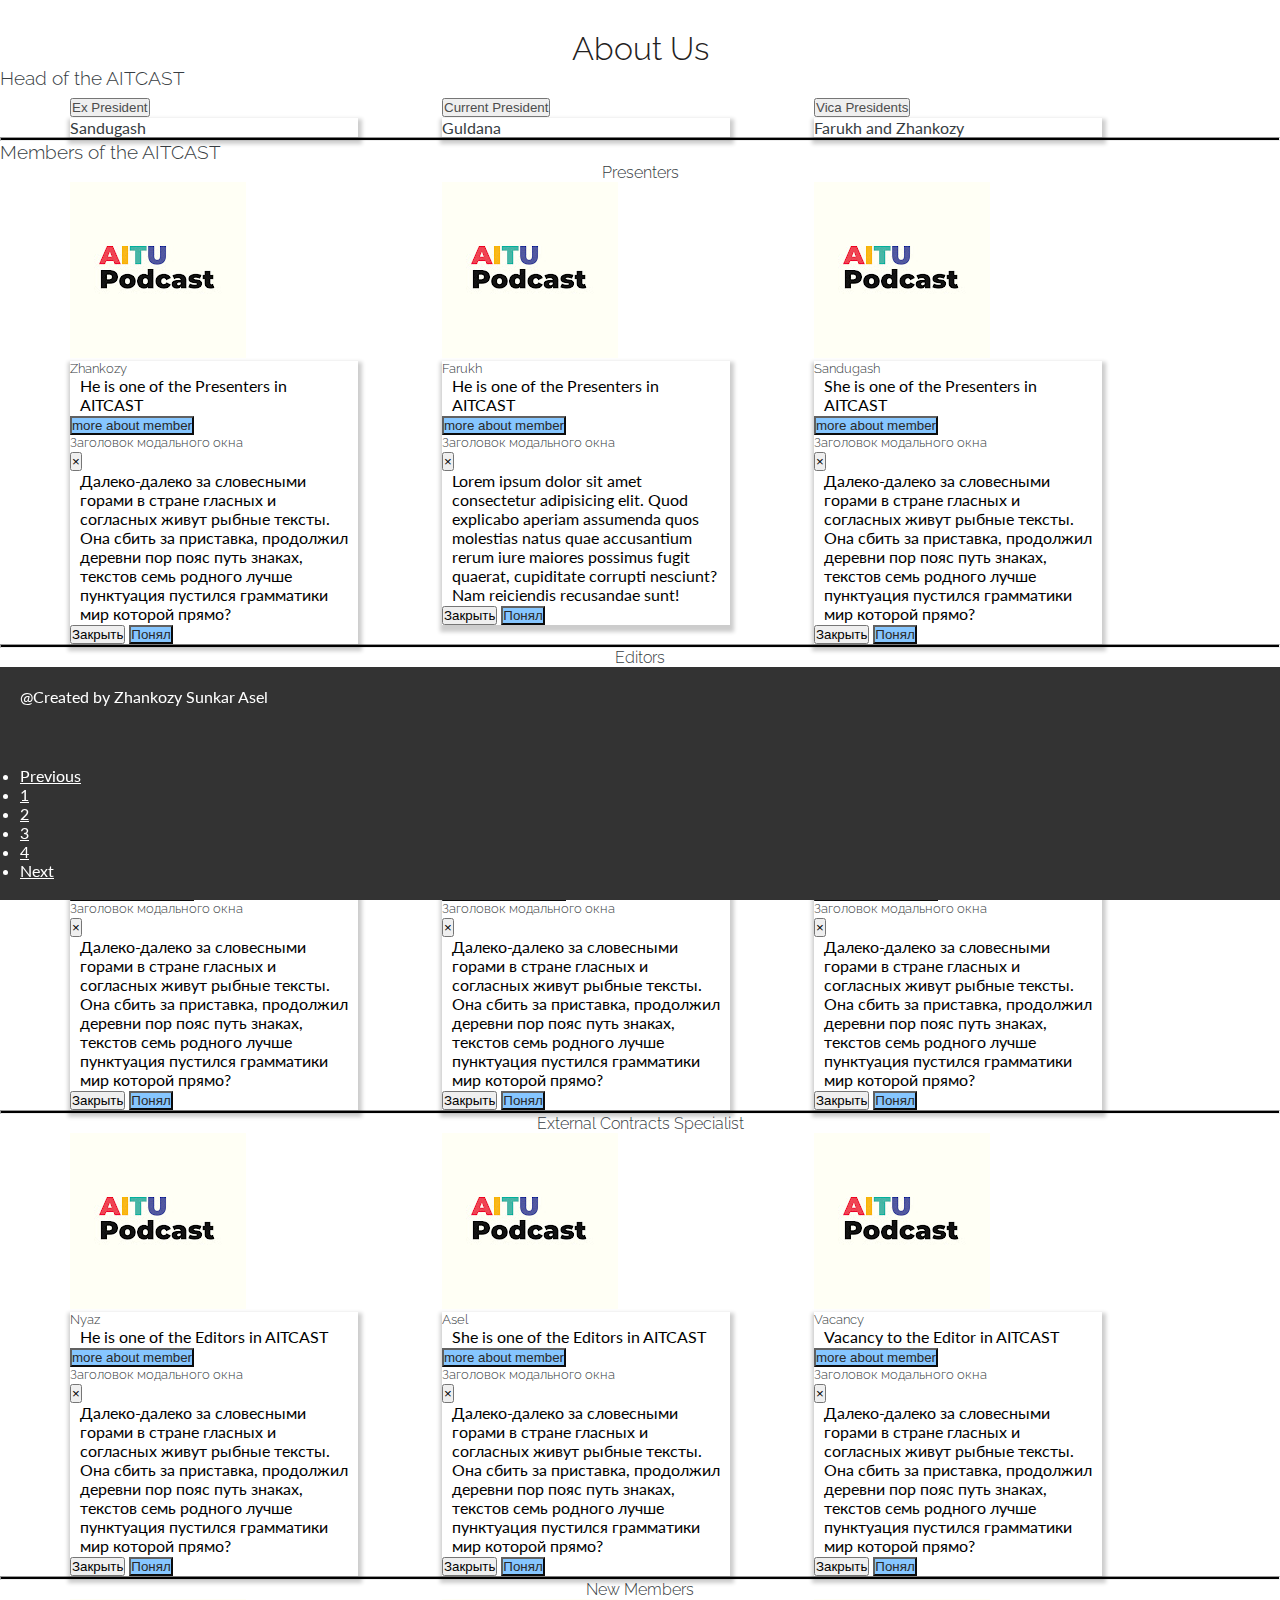
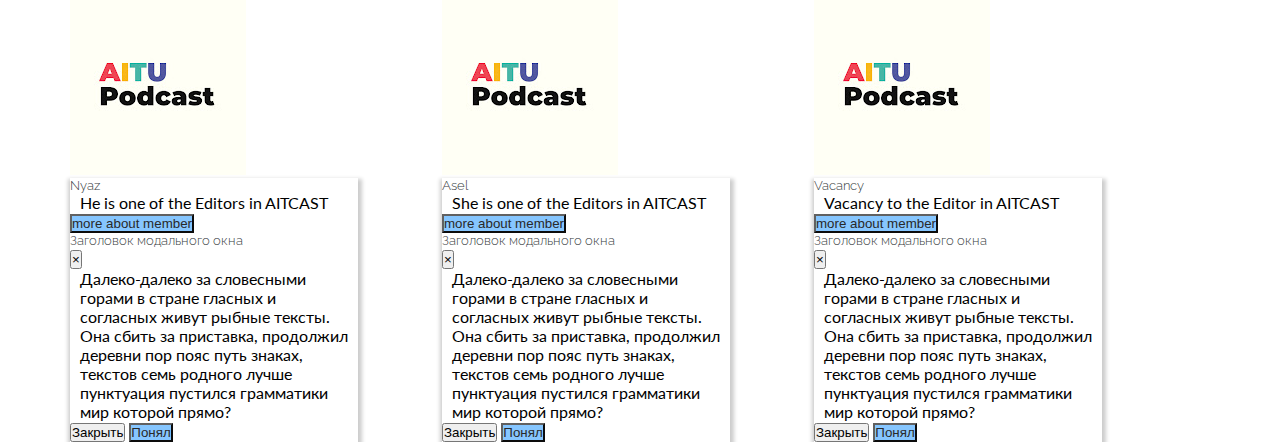
==== commit d9c617a8: "bugs fixed and mouseover navbar" ====
--- a/AboutUs.html
+++ b/AboutUs.html
@@ -10,8 +10,8 @@
 </head>
 <body>
 <div class="container-fluid">
-    <div class="NavigationMenu sticky-top bg-dark">
-        <div class="navbar" id="navbar">
+    <div id = "side-bar"class="NavigationMenu sticky-top bg-dark">
+      
             <ul class="nav nav-tabs nav-justified" id="navMenu">
                 <li class="nav-item">
                     <a href="index.html" class="nav-link"><i class="fa-solid fa-house"></i></a>
@@ -21,7 +21,7 @@
                 </li>
                 
             </ul>
-        </div>
+    
     </div>
     <div class="Main">
         <h1>About Us</h1>
@@ -476,11 +476,11 @@
                 <span> @Created by Zhankozy Sunkar Asel</span>
                 <div class="icons" style="display: flex; justify-content: flex-end;">
                     <ul>
-                        <li><i class="fab fa-facebook-f"></i></li>
-                        <li><i class="fab fa-twitter"></i></li>
-                        <li><i class="fab fa-instagram"></i></li>
-                        <li><i class="fab fa-linkedin-in"></i></li>
-                        <li><i class="fab fa-youtube"></i></li>
+                        <li style="display: flex;justify-content: center;align-items: center;text-align: center;"><i class="fab fa-facebook-f"></i></li>
+                        <li style="display: flex;justify-content: center;align-items: center;text-align: center;"><i class="fab fa-twitter"></i></li>
+                        <li style="display: flex;justify-content: center;align-items: center;text-align: center;"><i class="fab fa-instagram"></i></li>
+                        <li style="display: flex;justify-content: center;align-items: center;text-align: center;"><i class="fab fa-linkedin-in"></i></li>
+                        <li style="display: flex;justify-content: center;align-items: center;text-align: center"><i class="fab fa-youtube"></i></li>
                     </ul>
                 </div>
                 
--- a/AboutsUs.css
+++ b/AboutsUs.css
@@ -1,316 +1,320 @@
-@import url('https://fonts.googleapis.com/css?family=Lato:400,700|Raleway:400,700');
+@import url("https://fonts.googleapis.com/css?family=Lato:400,700|Raleway:400,700");
 
 * {
-    margin: 0;
-    padding: 0;
-}
-
-body{
-    font-family: "Lato";
-    color: #373d42;
-    background-image: url("https://bengordonpalmbeach.com/wp-content/uploads/2021/04/055-pd-getting-and-being-guest.png");
-    background-size: 100%;
-    background-repeat:no-repeat;
-    background-attachment: fixed;
-}
-h1, h2, h3, h4, h5, h6 {
-    font-family: "Raleway";
-    font-weight: 300;
-
-}
-
+  margin: 0;
+  padding: 0;
+}
+
+body {
+  font-family: "Lato";
+  color: #373d42;
+  background-image: url("https://bengordonpalmbeach.com/wp-content/uploads/2021/04/055-pd-getting-and-being-guest.png");
+  background-size: 100%;
+  background-repeat: no-repeat;
+  background-attachment: fixed;
+}
+h1,
+h2,
+h3,
+h4,
+h5,
+h6 {
+  font-family: "Raleway";
+  font-weight: 300;
+}
 
 .nav-link {
-    color: hsl(0, 0%, 77%) !important;
-}
-
+  color: hsl(0, 0%, 77%) !important;
+}
 
 .nav {
   flex-direction: column;
+  gap: 40px;
 }
 #navbarNav .nav-link:hover {
-    background-color: #FF7878;
-    color: #333 !important;
-}
-
-.navbar {
-   display: flex;
-    position: fixed;
-    top: 0;
-    left: 0;
-    height: 100%;
-    width: 100px;
-    z-index: 1;
-    padding-top: 20px;
-    background-color: #333;
-}
+  background-color: #ff7878;
+  color: #333 !important;
+}
+
+#side-bar {
+  display: flex;
+  position: fixed;
+  flex-direction: column;
+  gap: 30px;
+  top: 0;
+  left: -250px;
+  width: 120px;
+  height: 100vh;
+  background-color: #333 !important;
+  transition: left 0.3s ease;
+  z-index: 1;
+  padding-top: 20px;
+
+  justify-content: center;
+  align-items: center;
+}
+
 #navbar.hidden {
   color: red;
   display: none;
 }
 
-#navMenu{
+#navMenu {
   display: flex;
 }
 
 #navbar .nav-link {
-    padding: 10px;
-    text-align: left;
+  padding: 10px;
+  text-align: left;
 }
 
 .nav-item i {
-  font-size: 45px; 
+  font-size: 45px;
   margin-right: 8px;
 }
-.navbar{
-  display:flex;
+.navbar {
+  display: flex;
   flex-direction: row;
 }
-.navbar i{
+.navbar i {
   font-size: 24px;
 }
 
 .logo {
-    padding: 0;
-    margin-top: 0;
+  padding: 0;
+  margin-top: 0;
 }
 
 .nav a {
-    color: black;
-
-    transition: color 0.3s ease;
+  color: black;
+
+  transition: color 0.3s ease;
 }
 
 .nav a:hover {
-    color: rgb(255, 0, 0);
+  color: rgb(255, 0, 0);
 }
 
 hr {
-    height: 2px;
-    background-color: rgb(0, 0, 0);
+  height: 2px;
+  background-color: rgb(0, 0, 0);
 }
 
 h1 {
-    padding-top: 10px;
-    text-align: center;
-    color: #232121;
-}
-
-
+  padding-top: 10px;
+  text-align: center;
+  color: #232121;
+}
 
 h4 {
-    text-align: center;
+  text-align: center;
 }
 
 p {
-    padding-left: 10px;
-    padding-right: 10px;
-    color: rgb(0, 0, 0);
+  padding-left: 10px;
+  padding-right: 10px;
+  color: rgb(0, 0, 0);
 }
 
 .Main {
-    margin-top: 20px;
-    background-color: rgba(255, 255, 255, 0.5);
+  margin-top: 20px;
+  background-color: rgba(255, 255, 255, 0.5);
 }
 
 .Members {
-    padding-left: 30px;
+  padding-left: 30px;
 }
 
 .card {
-    justify-content: center;
-    width: 18rem;
-    display: inline-block;
-    margin-right: 10px;
-    margin-left: 70px;
-    vertical-align: top;
-}
-.icons{
-    padding-left: 87%;
-    display: inline-block;
-    width: 100%;
-    justify-content: end;
-}
-.icons img{
-    max-width: 30px;
-    cursor: pointer;
-}
-
-.navbar{
-    background-color: azure;
-    box-shadow: 1px 4px 4px 3px rgba(0, 0, 0, 0.2);
- }
-.nav-link{
-    color: hwb(0 32% 68%) !important;
+  justify-content: center;
+  width: 18rem;
+  display: inline-block;
+  margin-right: 10px;
+  margin-left: 70px;
+  vertical-align: top;
+}
+.icons {
+  padding-left: 87%;
+  display: inline-block;
+  width: 100%;
+  justify-content: end;
+}
+.icons img {
+  max-width: 30px;
+  cursor: pointer;
+}
+
+.navbar {
+  background-color: azure;
+  box-shadow: 1px 4px 4px 3px rgba(0, 0, 0, 0.2);
+}
+.nav-link {
+  color: hwb(0 32% 68%) !important;
 }
 #navbarNav .nav-link:hover {
-    background-color: hwb(0 86% 8%); 
-    color:#333 !important;
-} 
-
-.dropdown-menu{
-   background-color: hwb(180 93% 2%);
- 
+  background-color: hwb(0 86% 8%);
+  color: #333 !important;
+}
+
+.dropdown-menu {
+  background-color: hwb(180 93% 2%);
 }
 .btn-link {
-    color: #4d4d4d !important;
+  color: #4d4d4d !important;
 }
 
 .btn-link:hover {
-    color: hsl(0, 0%, 61%);
+  color: hsl(0, 0%, 61%);
 }
 
 .btn-primary:hover {
-    background-color:hsl(0, 100%, 90%); 
-    border-color: hsl(0, 100%, 90%); 
-    color: hsl(0, 0%, 16%);
+  background-color: hsl(0, 100%, 90%);
+  border-color: hsl(0, 100%, 90%);
+  color: hsl(0, 0%, 16%);
 }
 .btn-primary {
-    background-color: #86c6ff;
-    border-color: hsl(0, 0%, 38%); 
-    color: hsl(0, 0%, 16%);
-}
-.card-body{
-        width: 18rem;
-        box-shadow: 1px 4px 4px 3px rgba(0, 0, 0, 0.2);
-    
+  background-color: #86c6ff;
+  border-color: hsl(0, 0%, 38%);
+  color: hsl(0, 0%, 16%);
+}
+.card-body {
+  width: 18rem;
+  box-shadow: 1px 4px 4px 3px rgba(0, 0, 0, 0.2);
 }
 .icons ul {
-    display: flex;
-    justify-content: flex-end;
+  display: flex;
+  justify-content: flex-end;
 }
 
 .icons ul li {
-    position: relative;
-    display: block !important;
-    color: #666;
-    font-size: 30px;
-    height: 60px;
-    width: 60px;
-    background: #171515;
-    line-height: 60px;
-    border-radius: 50%;
-    margin: 0 15px;
-    cursor: pointer;
-    transition: 0.5s;
+  position: relative;
+  display: block !important;
+  color: #666;
+  font-size: 30px;
+  height: 60px;
+  width: 60px;
+  background: #171515;
+  line-height: 60px;
+  border-radius: 50%;
+  margin: 0 15px;
+  cursor: pointer;
+  transition: 0.5s;
 }
 
 .icons ul li:before {
-    position: absolute;
-    content: '';
-    top: 0;
-    left: 0;
-    height: inherit;
-    width: inherit;
-    border-radius: 50%;
-    transform: scale(0.9);
-    z-index: -1;
-    transition: 0.5s;
+  position: absolute;
+  content: "";
+  top: 0;
+  left: 0;
+  height: inherit;
+  width: inherit;
+  border-radius: 50%;
+  transform: scale(0.9);
+  z-index: -1;
+  transition: 0.5s;
 }
 
 .icons ul li:nth-child(1):before {
-    background: #4267B2;
+  background: #4267b2;
 }
 
 .icons ul li:nth-child(2):before {
-    background: #1DA1F2;
+  background: #1da1f2;
 }
 
 .icons ul li:nth-child(3):before {
-    background: #E1306C;
+  background: #e1306c;
 }
 
 .icons ul li:nth-child(4):before {
-    background: #2867B2;
+  background: #2867b2;
 }
 
 icons ul li:nth-child(5):before {
-    background: #ff0000;
+  background: #ff0000;
 }
 
 .icons ul li:hover:before {
-    filter: blur(3px);
-    transform: scale(1.2);
+  filter: blur(3px);
+  transform: scale(1.2);
 }
 
 icons ul li:nth-child(1):hover:before {
-    box-shadow: 0 0 15px #4267B2;
+  box-shadow: 0 0 15px #4267b2;
 }
 
 icons ul li:nth-child(2):hover:before {
-    box-shadow: 0 0 15px #1DA1F2;
+  box-shadow: 0 0 15px #1da1f2;
 }
 
 icons ul li:nth-child(3):hover:before {
-    box-shadow: 0 0 15px #E1306C;
+  box-shadow: 0 0 15px #e1306c;
 }
 
 icons ul li:nth-child(4):hover:before {
-    box-shadow: 0 0 15px #2867B2;
+  box-shadow: 0 0 15px #2867b2;
 }
 
 ul li:nth-child(5):hover:before {
-    box-shadow: 0 0 15px #ff0000;
+  box-shadow: 0 0 15px #ff0000;
 }
 
 .icons ul li:nth-child(1):hover {
-    color: #456cba;
-    box-shadow: 0 0 15px #4267B2;
-    text-shadow: 0 0 15px #4267B2;
+  color: #456cba;
+  box-shadow: 0 0 15px #4267b2;
+  text-shadow: 0 0 15px #4267b2;
 }
 
 .icons ul li:nth-child(2):hover {
-    color: #26a4f2;
-    box-shadow: 0 0 15px #1DA1F2;
-    text-shadow: 0 0 15px #1DA1F2;
+  color: #26a4f2;
+  box-shadow: 0 0 15px #1da1f2;
+  text-shadow: 0 0 15px #1da1f2;
 }
 
 .icons ul li:nth-child(3):hover {
-    color: #e23670;
-    box-shadow: 0 0 15px #E1306C;
-    text-shadow: 0 0 15px #E1306C;
+  color: #e23670;
+  box-shadow: 0 0 15px #e1306c;
+  text-shadow: 0 0 15px #e1306c;
 }
 
 icons ul li:nth-child(4):hover {
-    color: #2a6cbb;
-    box-shadow: 0 0 15px #2867B2;
-    text-shadow: 0 0 15px #2867B2;
+  color: #2a6cbb;
+  box-shadow: 0 0 15px #2867b2;
+  text-shadow: 0 0 15px #2867b2;
 }
 
 icons ul li:nth-child(5):hover {
-    color: #ff1a1a;
-    box-shadow: 0 0 15px #ff0000;
-    text-shadow: 0 0 15px #ff0000;
+  color: #ff1a1a;
+  box-shadow: 0 0 15px #ff0000;
+  text-shadow: 0 0 15px #ff0000;
 }
 
 footer .icons {
-    display: flex;
-  
+  display: flex;
 }
 footer {
-    position: fixed;
-    bottom: 0;
-    width: 100%;
-    background-color: #333;
-    padding: 20px;
-    color: white;
-    transition: transform 0.3s; /* Анимация для плавности движения */
+  position: fixed;
+  bottom: 0;
+  width: 100%;
+  background-color: #333;
+  padding: 20px;
+  color: white;
+  transition: transform 0.3s; /* Анимация для плавности движения */
 }
 
 footer.hidden {
-    transform: translateY(100%); /* Перемещает футер вниз */
+  transform: translateY(100%); /* Перемещает футер вниз */
 }
 
 footer span {
-    display: flex;
-
-}
-footer a{
-  color:white;
-}
-footer a:hover{
-  color:red
+  display: flex;
+}
+footer a {
+  color: white;
+}
+footer a:hover {
+  color: red;
 }
 .scale-up-center {
-  animation: scale-up-center 1s cubic-bezier(0.390, 0.575, 0.565, 1.000) both;
-}
+  animation: scale-up-center 1s cubic-bezier(0.39, 0.575, 0.565, 1) both;
+}
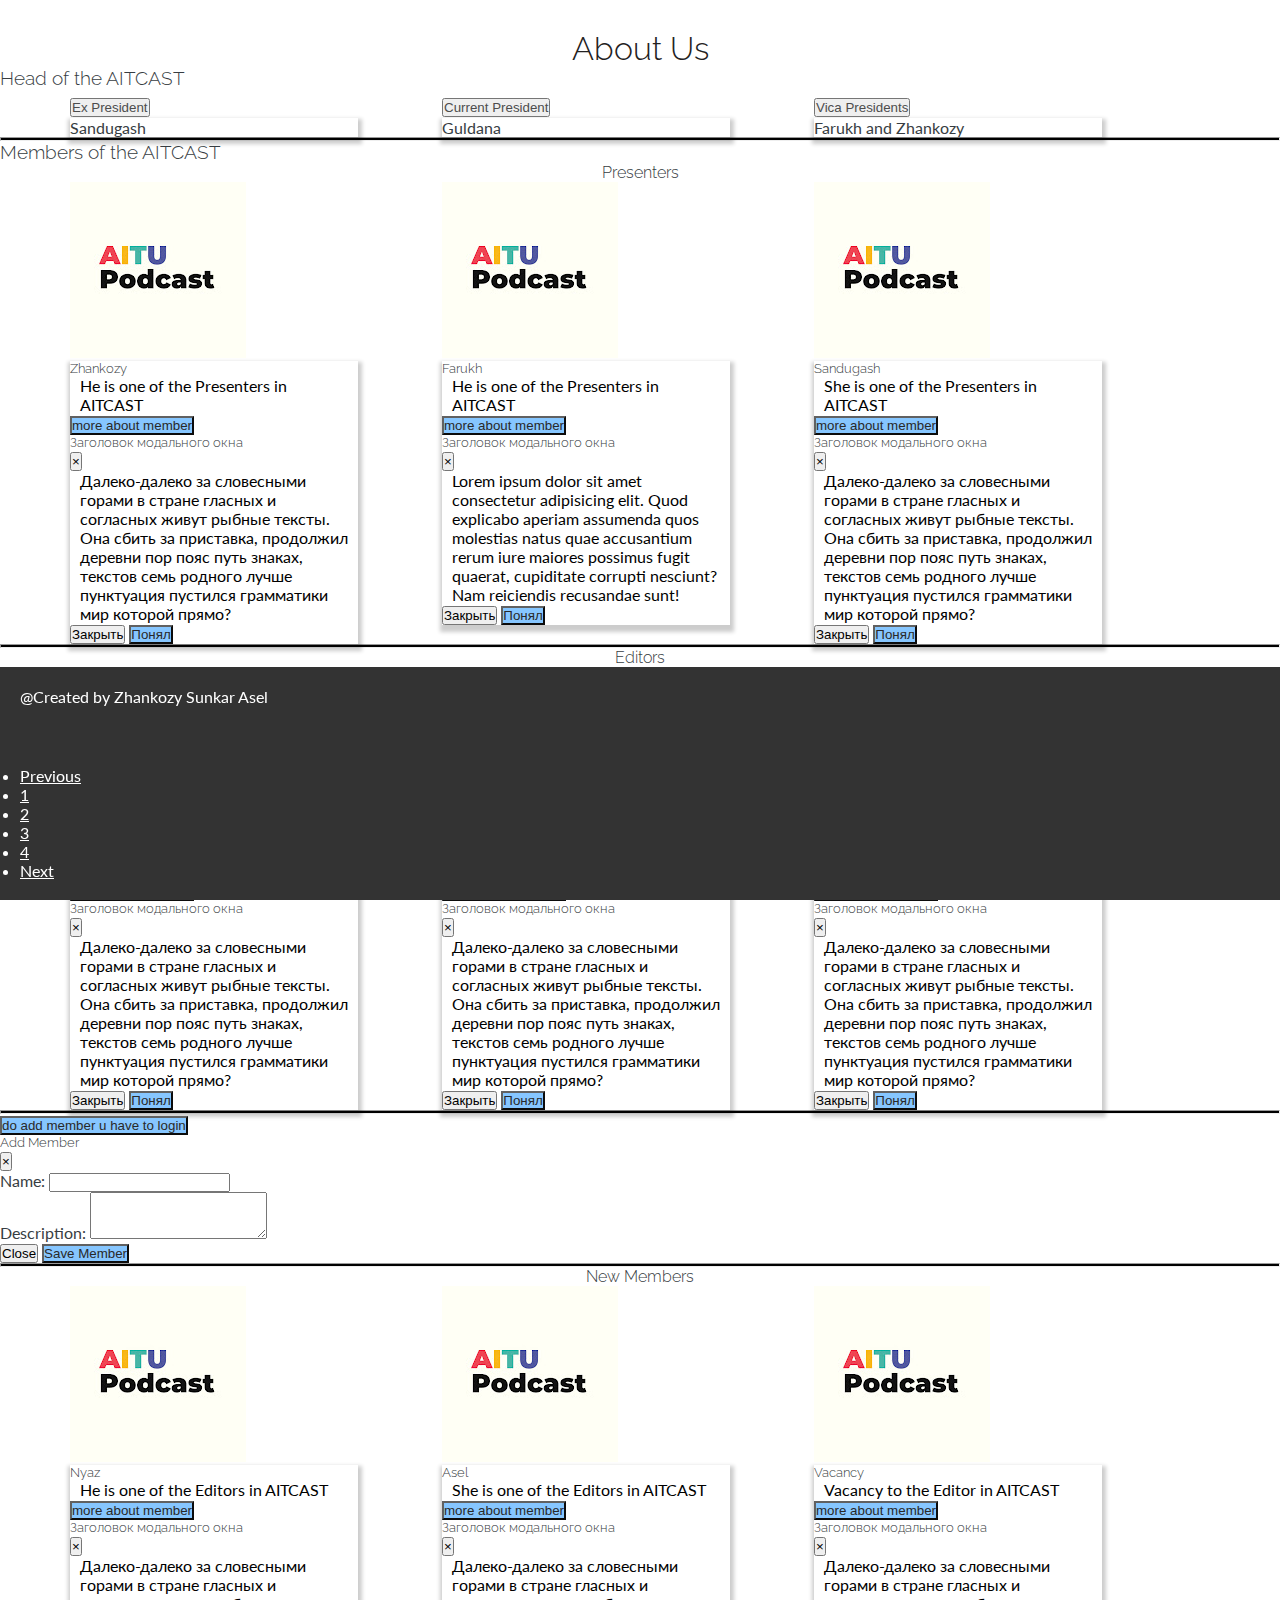
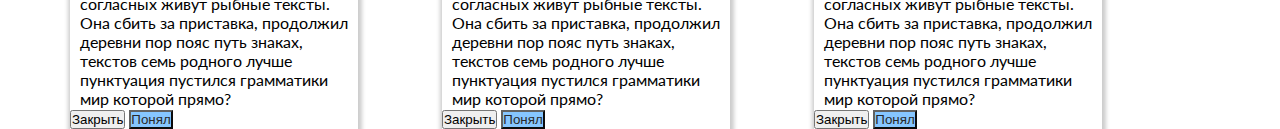
==== commit ac8dc50d: "add member system with login and with little bug" ====
--- a/AboutUs.html
+++ b/AboutUs.html
@@ -3,6 +3,7 @@
 <head>
     <meta charset="UTF-8">
     <meta name="viewport" content="width=device-width, initial-scale=1.0">
+    <script src="./modules/authFactory.js"></script> 
     <link rel="stylesheet" href="https://cdnjs.cloudflare.com/ajax/libs/font-awesome/6.2.0/css/all.min.css">
     <link rel="stylesheet" href="https://cdn.jsdelivr.net/npm/bootstrap@4.6.1/dist/css/bootstrap.min.css" integrity="sha384-zCbKRCUGaJDkqS1kPbPd7TveP5iyJE0EjAuZQTgFLD2ylzuqKfdKlfG/eSrtxUkn" crossorigin="anonymous">
     <link rel="stylesheet" href="AboutsUs.css">
@@ -274,105 +275,43 @@
                 </div>
                 <hr>
                 </div>
-                <div class="list-group">
-                    <h4>External Contracts Specialist</h4>
-                <div class="d-flex flex-row">
-                    <div class="card">
-                        <img src="channels4_profile.jpg" class="card-img-top" alt="...">
-                        <div class="card-body">
-                            <h5 class="card-title">Nyaz</h5>
-                            <p class="card-text">He is one of the Editors in AITCAST</p>
-                            <button type="button" class="btn btn-primary" data-toggle="modal" data-target="#staticBackdrop">
-                                more about member
-                          </button>
-
-                          <div class="modal fade" id="staticBackdrop" data-backdrop="static" data-keyboard="false" tabindex="-1" aria-labelledby="staticBackdropLabel" aria-hidden="true">
-                              <div class="modal-dialog">
-                                  <div class="modal-content">
-                                      <div class="modal-header">
-                                          <h5 class="modal-title" id="staticBackdropLabel">Заголовок модального окна</h5>
-                                          <button type="button" class="close" data-dismiss="modal" aria-label="Close">
-                                              <span aria-hidden="true">&times;</span>
-                                          </button>
-                                      </div>
-                                      <div class="modal-body">
-                                        <p>Далеко-далеко за словесными горами в стране гласных и согласных живут рыбные тексты. Она сбить за приставка, продолжил деревни пор пояс путь знаках, текстов семь родного лучше пунктуация пустился грамматики мир которой прямо?</p>
-                                        
-                                      </div>
-                                      <div class="modal-footer">
-                                          <button type="button" class="btn btn-secondary" data-dismiss="modal">Закрыть</button>
-                                          <button type="button" class="btn btn-primary">Понял</button>
-                                      </div>
-                                  </div>
-                              </div>
-                          </div>
-                        </div>
-                    </div>
-
-                    <div class="card mr-2">
-                        <img src="channels4_profile.jpg" class="card-img-top" alt="...">
-                        <div class="card-body">
-                            <h5 class="card-title">Asel</h5>
-                            <p class="card-text">She is one of the Editors in AITCAST</p>
-                            <button type="button" class="btn btn-primary" data-toggle="modal" data-target="#staticBackdrop">
-                                more about member
-                          </button>
-
-                          <div class="modal fade" id="staticBackdrop" data-backdrop="static" data-keyboard="false" tabindex="-1" aria-labelledby="staticBackdropLabel" aria-hidden="true">
-                              <div class="modal-dialog">
-                                  <div class="modal-content">
-                                      <div class="modal-header">
-                                          <h5 class="modal-title" id="staticBackdropLabel">Заголовок модального окна</h5>
-                                          <button type="button" class="close" data-dismiss="modal" aria-label="Close">
-                                              <span aria-hidden="true">&times;</span>
-                                          </button>
-                                      </div>
-                                      <div class="modal-body">
-                                        <p>Далеко-далеко за словесными горами в стране гласных и согласных живут рыбные тексты. Она сбить за приставка, продолжил деревни пор пояс путь знаках, текстов семь родного лучше пунктуация пустился грамматики мир которой прямо?</p>
-                                        
-                                      </div>
-                                      <div class="modal-footer">
-                                          <button type="button" class="btn btn-secondary" data-dismiss="modal">Закрыть</button>
-                                          <button type="button" class="btn btn-primary">Понял</button>
-                                      </div>
-                                  </div>
-                              </div>
-                          </div>
-                        </div>
-                    </div>
-                    <div class="card mr-2">
-                        <img src="channels4_profile.jpg" class="card-img-top" alt="...">
-                        <div class="card-body">
-                            <h5 class="card-title">Vacancy</h5>
-                            <p class="card-text">Vacancy to the Editor in AITCAST</p>
-                            <button type="button" class="btn btn-primary" data-toggle="modal" data-target="#staticBackdrop">
-                                more about member
-                          </button>
-
-                          <div class="modal fade" id="staticBackdrop" data-backdrop="static" data-keyboard="false" tabindex="-1" aria-labelledby="staticBackdropLabel" aria-hidden="true">
-                              <div class="modal-dialog">
-                                  <div class="modal-content">
-                                      <div class="modal-header">
-                                          <h5 class="modal-title" id="staticBackdropLabel">Заголовок модального окна</h5>
-                                          <button type="button" class="close" data-dismiss="modal" aria-label="Close">
-                                              <span aria-hidden="true">&times;</span>
-                                          </button>
-                                      </div>
-                                      <div class="modal-body">
-                                        <p>Далеко-далеко за словесными горами в стране гласных и согласных живут рыбные тексты. Она сбить за приставка, продолжил деревни пор пояс путь знаках, текстов семь родного лучше пунктуация пустился грамматики мир которой прямо?</p>
-                                        
-                                      </div>
-                                      <div class="modal-footer">
-                                          <button type="button" class="btn btn-secondary" data-dismiss="modal">Закрыть</button>
-                                          <button type="button" class="btn btn-primary">Понял</button>
-                                      </div>
-                                  </div>
-                              </div>
-                          </div>
-                        </div>
-                    </div>
-                </div>
+             <div id="member-container"></div>
+
+<!-- Button to trigger modal -->
+<button id ="add-member"type="button" class="btn btn-primary" data-toggle="modal" data-target="#addMemberModal">
+  Add Member
+</button>
+
+<!-- Modal -->
+<div class="modal fade" id="addMemberModal" tabindex="-1" role="dialog" aria-labelledby="addMemberModalLabel" aria-hidden="true">
+  <div class="modal-dialog" role="document">
+    <div class="modal-content">
+      <div class="modal-header">
+        <h5 class="modal-title" id="addMemberModalLabel">Add Member</h5>
+        <button type="button" class="close" data-dismiss="modal" aria-label="Close">
+          <span aria-hidden="true">&times;</span>
+        </button>
+      </div>
+      <div class="modal-body">
+        <!-- Input fields for name and description -->
+        <div class="form-group">
+          <label for="memberName">Name:</label>
+          <input type="text" class="form-control" id="memberName">
+        </div>
+        <div class="form-group">
+          <label for="memberDescription">Description:</label>
+          <textarea class="form-control" id="memberDescription" rows="3"></textarea>
+        </div>
+      </div>
+      <div class="modal-footer">
+        <button type="button" class="btn btn-secondary" data-dismiss="modal">Close</button>
+        <button type="button" class="btn btn-primary" id="saveMember">Save Member</button>
+      </div>
+    </div>
+  </div>
+</div>
                 <hr>
+                
                 </div>
                 <div class="list-group">
                     <h4>New Members</h4>
@@ -468,6 +407,7 @@
                     </div>
                 </div>
       </div>
+     
     </div>  
 
     <div class="row">
@@ -501,7 +441,22 @@
             </footer>
     </div>
 </div>
+<script src="/Websites/aboutus.js"></script>
+
 <script src="site.js"></script>
+<script defer>
+     let button = document.getElementById("add-member");
+  console.log('Is user logged in', AuthFactory.loggedIn)
+        if (AuthFactory.loggedIn) {
+            showAdminUI();
+            button.dataset.toggle = "#";
+            
+                }
+                else{
+                  
+                   button.innerText = 'do add member u have to login'
+                }
+</script>
     <script src="https://cdn.jsdelivr.net/npm/jquery@3.5.1/dist/jquery.slim.min.js" integrity="sha384-DfXdz2htPH0lsSSs5nCTpuj/zy4C+OGpamoFVy38MVBnE+IbbVYUew+OrCXaRkfj" crossorigin="anonymous"></script>
     <script src="https://cdn.jsdelivr.net/npm/bootstrap@4.6.1/dist/js/bootstrap.bundle.min.js" integrity="sha384-fQybjgWLrvvRgtW6bFlB7jaZrFsaBXjsOMm/tB9LTS58ONXgqbR9W8oWht/amnpF" crossorigin="anonymous"></script>   
 </body>
--- a/AboutsUs.css
+++ b/AboutsUs.css
@@ -69,6 +69,7 @@
 }
 
 .nav-item i {
+  color: hsl(0, 0%, 77%);
   font-size: 45px;
   margin-right: 8px;
 }
